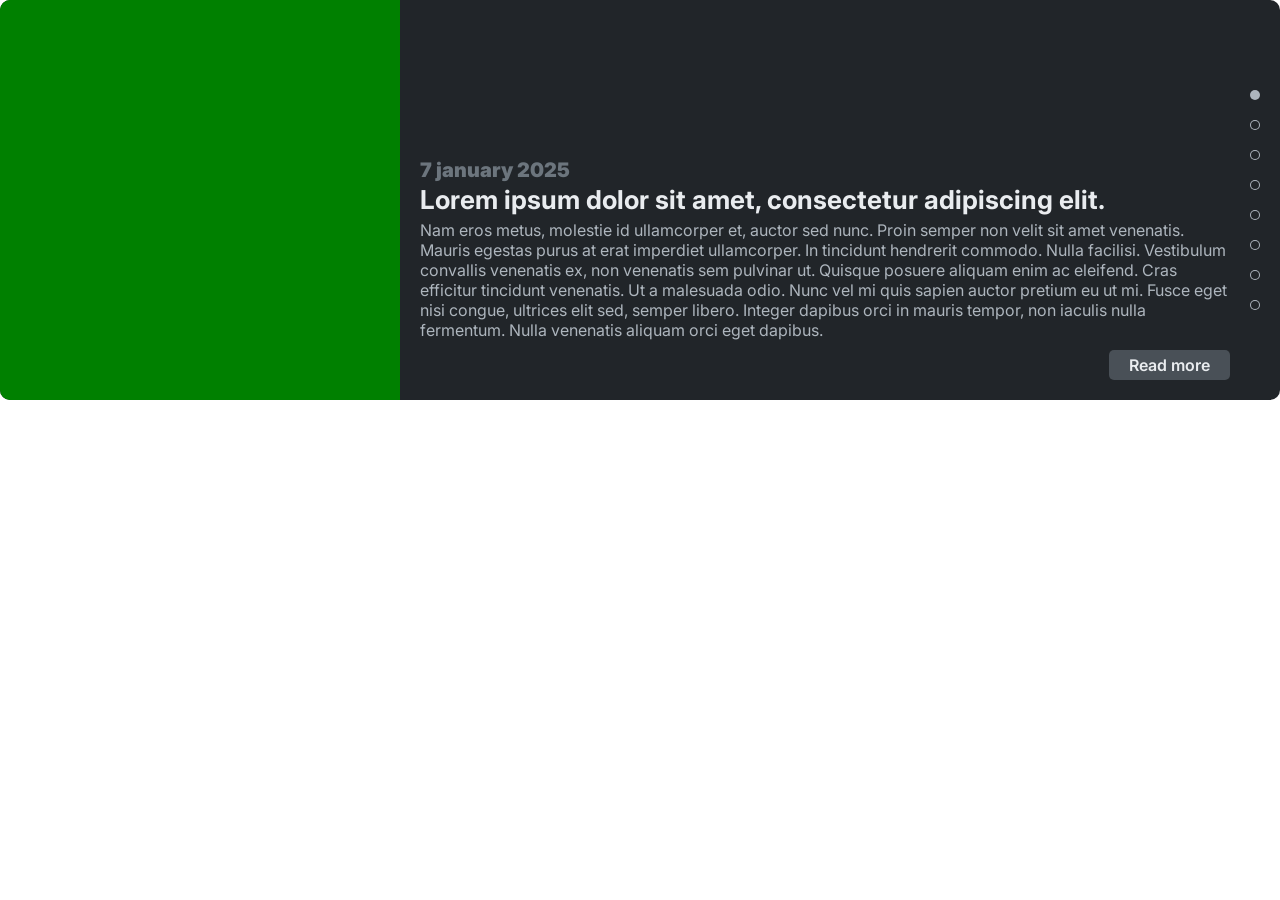
==== index.html @ 654f4eec "Changes to be committed: 	new file:   assets/css/style.css 	new file:   assets/js/script.js 	new fil" ====
<!DOCTYPE html>
<html lang="en">
<head>
  <meta charset="UTF-8">
  <meta http-equiv="X-UA-Compatible" content="IE=edge">
  <meta name="viewport" content="width=device-width, initial-scale=1.0">
  <link rel="stylesheet" href="assets/css/style.css">
  <title>Document</title>
</head>
<body>
	<div class="etl-wrapper etl-navigation-right">
		<div class="etl-navigation-wrapper">
			<div class="etl-navigation-item current"><span></span></div>
			<div class="etl-navigation-item"><span></span></div>
			<div class="etl-navigation-item"><span></span></div>
			<div class="etl-navigation-item"><span></span></div>
			<div class="etl-navigation-item"><span></span></div>
			<div class="etl-navigation-item"><span></span></div>
			<div class="etl-navigation-item"><span></span></div>
			<div class="etl-navigation-item"><span></span></div>
		</div>
		<div class="etl-timeline-wrapper">
			<div class="etl-timeline-intro">
				<div class="etl-timeline-intro-date"></div>
			</div>
			<div class="etl-timeline-item">
			  <div class="etl-timeline-image-wrapper"></div>
			  <div class="etl-timeline-content">
			    <div class="etl-timeline-date">7 january 2025</div>
			    <div class="etl-timeline-title">Lorem ipsum dolor sit amet, consectetur adipiscing elit.</div>
			    <div class="etl-timeline-body">Nam eros metus, molestie id ullamcorper et, auctor sed nunc. Proin semper non velit sit amet venenatis. Mauris egestas purus at erat imperdiet ullamcorper. In tincidunt hendrerit commodo. Nulla facilisi. Vestibulum convallis venenatis ex, non venenatis sem pulvinar ut. Quisque posuere aliquam enim ac eleifend. Cras efficitur tincidunt venenatis. Ut a malesuada odio. Nunc vel mi quis sapien auctor pretium eu ut mi. Fusce eget nisi congue, ultrices elit sed, semper libero. Integer dapibus orci in mauris tempor, non iaculis nulla fermentum. Nulla venenatis aliquam orci eget dapibus.</div>
			    <div class="etl-timeline-footer">
			      <a href="#" class="etl-timeline-link">Read more</a>
			    </div>
			  </div>
			</div>
		</div>
	</div>
  <script src="assets/js/script.js"></script>
</body>
</html>
---- assets/css/style.css ----
@import url('https://fonts.googleapis.com/css2?family=Inter:ital,opsz,wght@0,14..32,100..900;1,14..32,100..900&display=swap');

body {
	margin: 0;
	padding: 0;
}

.etl-wrapper {
	position: relative;
	width: 100%;
	height: 400px;
	display: flex;
	flex-wrap: nowrap;
	align-items: stretch;
  justify-content: flex-start;
	background: #212529;
	border-radius: 10px;
	overflow: hidden;
	box-sizing: border-box;
	font-family: "Inter", serif
}

.etl-wrapper * {
	box-sizing: border-box;
}

.etl-navigation-top,
.etl-navigation-bottom {
	flex-direction: column;
}

.etl-navigation-right,
.etl-navigation-left {
	flex-direction: row;
}

.etl-navigation-wrapper {
	position: relative;
	display: flex;
	justify-content: center;
	align-items: center;
	padding: 10px;
	flex: 0 0 auto;
}

.etl-navigation-top .etl-navigation-wrapper,
.etl-navigation-bottom .etl-navigation-wrapper {
	flex-direction: row;
}

.etl-navigation-right .etl-navigation-wrapper,
.etl-navigation-left .etl-navigation-wrapper {
	flex-direction: column;
}

.etl-navigation-top .etl-navigation-wrapper,
.etl-navigation-bottom .etl-navigation-wrapper {
	width: 100%;
}

.etl-navigation-right .etl-navigation-wrapper,
.etl-navigation-left .etl-navigation-wrapper {
	height: 100%;
}

.etl-navigation-top .etl-navigation-wrapper,
.etl-navigation-left .etl-navigation-wrapper {
	order: 1;
}

.etl-navigation-bottom .etl-navigation-wrapper,
.etl-navigation-right .etl-navigation-wrapper {
	order: 2;
}

.etl-navigation-item {
	position: relative;
	width: 30px;
	height: 30px;
	display: flex;
	flex-direction: row;
	align-items: center;
	justify-content: center;
	cursor: pointer;
}

.etl-navigation-item span {
	position: relative;
	width: 10px;
	height: 10px;
	display: block;
	border-radius: 50%;
	box-shadow: inset 0 0 0 1px #ADB5BD;
}

.etl-navigation-item:hover span {
	transform: scale(1.5);
}

.etl-navigation-item.current span {
	box-shadow: inset 0 0 0 5px #ADB5BD;
}

.etl-timeline-wrapper {
	position: relative;
	width: 100%;
	height: 100%;
	flex: 1 1 auto;
}

.etl-navigation-top .etl-timeline-wrapper,
.etl-navigation-left .etl-timeline-wrapper {
	order: 2;
}

.etl-navigation-right .etl-timeline-wrapper,
.etl-navigation-bottom .etl-timeline-wrapper {
	order: 1;
}

.etl-timeline-intro {
	position: absolute;
	width: 100%;
	height: 100%;
	top: 0;
	left: 0;
	display: flex;
	flex-direction: row;
	justify-content: center;
	align-items: center;
	z-index: 3;
}

.etl-timeline-intro-date {
	position: relative;
	display: flex;
	flex-direction: row;
	justify-content: center;
	align-items: center;
	animation: scale 2s cubic-bezier(.5, 0, 0, 1);
	overflow: hidden;
}

@keyframes scale {
	0% {
		transform: scale(2);
	}
	50% {
		transform: scale(1);
	}
	100% {
		transform: scale(1);
	}
}

.etl-timeline-intro-date span {
	font-size: 60px;
	line-height: 1;
	font-weight: 900;
	color: #F8F9FA;
	white-space: pre;
	animation: charFromBottomToTop 2s cubic-bezier(0, .5, 0, 1) forwards;
	transform: translateY(100%);
}

.etl-timeline-intro-date span {
	animation-delay: var(--char-animation-delay);
}

@keyframes charFromBottomToTop {
	0% {
		transform: translateY(100%);
	}
	50% {
		transform: translateY(0%);
		animation-timing-function: cubic-bezier(1,0,.5,1);
	}
	100% {
		transform: translateY(-100%);
	}
}

.etl-timeline-item {
  position: relative;
  width: 100%;
  height: 100%;
  display: flex;
  flex-direction: row;
  z-index: 1;
}

.etl-timeline-image-wrapper {
  position: relative;
  height: 100%;
  aspect-ratio: 1;
  background: green;
}

.etl-timeline-content {
  position: relative;
  width: 100%;
  height: 100%;
  padding: 20px;
  display: flex;
  flex-direction: column;
  justify-content: flex-end;
  gap: 5px;
}

.etl-navigation-top .etl-timeline-content {
  padding-top: 0;
}

.etl-navigation-right .etl-timeline-content {
  padding-right: 0;
}

.etl-navigation-bottom .etl-timeline-content {
	padding-bottom: 0;
}

.etl-navigation-left .etl-timeline-content {
	padding-left: 0;
}

.etl-timeline-date {
  font-size: 20px;
  font-weight: 900;
  line-height: 20px;
  color: #6C757D;
}

.etl-timeline-title {
  font-size: 26px;
  font-weight: 700;
  line-height: 30px;
  color: #E9ECEF;
}

.etl-timeline-body {
  font-size: 16px;
  font-weight: 400;
  line-height: 20px;
  color: #ADB5BD;
}

.etl-timeline-footer {
  position: relative;
  width: 100%;
  display: flex;
  flex-direction: row;
  align-items: center;
  justify-content: flex-end;
}

.etl-timeline-link {
  position: relative;
  margin-top: 5px;
  padding: 5px 20px;
  font-size: 16px;
  font-weight: 600;
  line-height: 20px;
  color: #E9ECEF;
  background: #495057;
  text-decoration: none;
  border-radius: 5px;
}
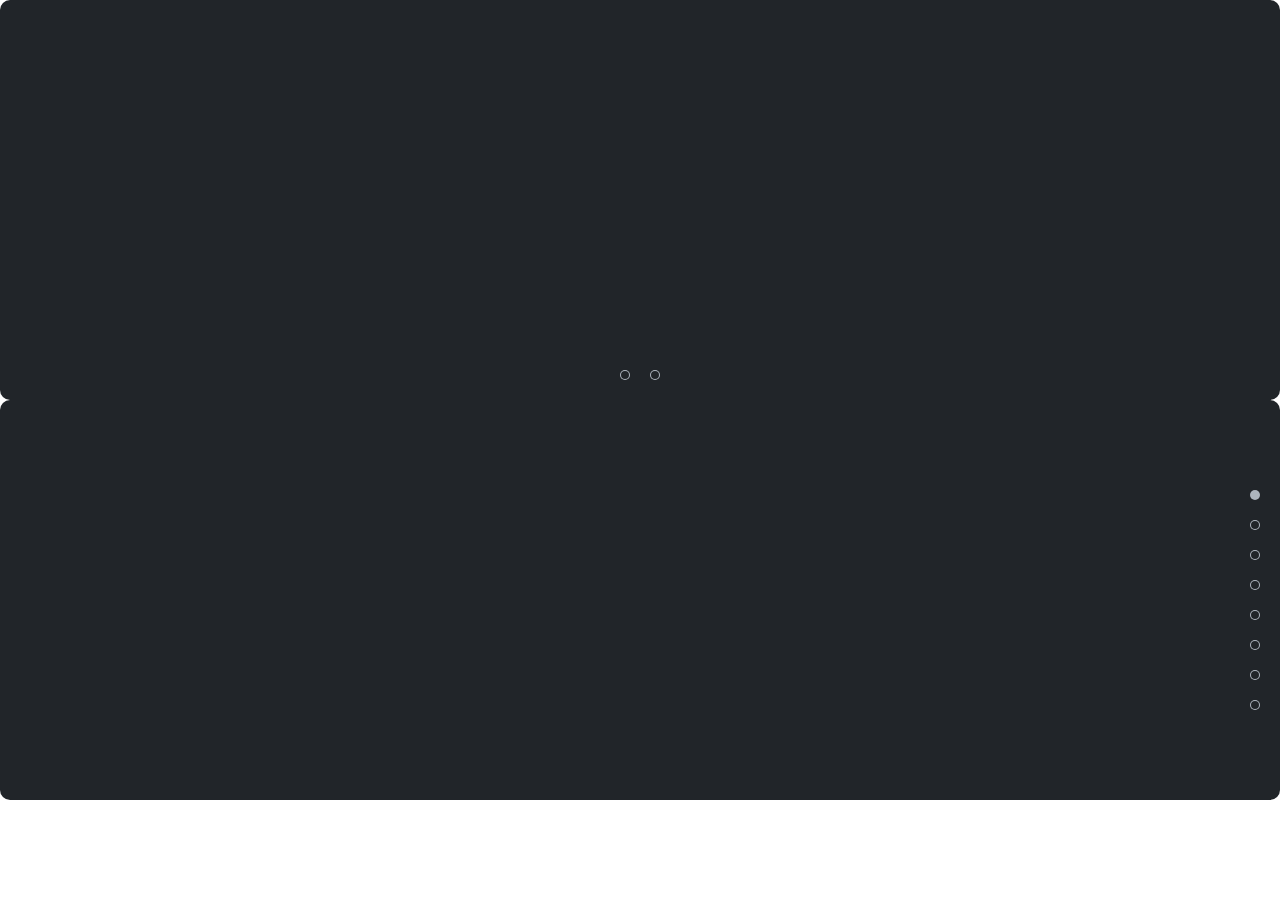
==== commit b8ab6811: "Please enter the commit message for your changes. Lines starting  with '' will be ignored, and an em" ====
--- a/index.html
+++ b/index.html
@@ -8,7 +8,8 @@
   <title>Document</title>
 </head>
 <body>
-	<div class="etl-wrapper etl-navigation-right">
+	<div id="test"></div>
+	<div class="etl-wrapper etl-navigation-position-right">
 		<div class="etl-navigation-wrapper">
 			<div class="etl-navigation-item current"><span></span></div>
 			<div class="etl-navigation-item"><span></span></div>
@@ -20,18 +21,16 @@
 			<div class="etl-navigation-item"><span></span></div>
 		</div>
 		<div class="etl-timeline-wrapper">
-			<div class="etl-timeline-intro">
-				<div class="etl-timeline-intro-date"></div>
+			<div class="etl-timeline-opener">
+				<div class="etl-timeline-opener-date"></div>
 			</div>
-			<div class="etl-timeline-item">
-			  <div class="etl-timeline-image-wrapper"></div>
-			  <div class="etl-timeline-content">
+			<div class="etl-timeline-period">
+			  <div class="etl-timeline-aside"></div>
+			  <div class="etl-timeline-body">
 			    <div class="etl-timeline-date">7 january 2025</div>
-			    <div class="etl-timeline-title">Lorem ipsum dolor sit amet, consectetur adipiscing elit.</div>
-			    <div class="etl-timeline-body">Nam eros metus, molestie id ullamcorper et, auctor sed nunc. Proin semper non velit sit amet venenatis. Mauris egestas purus at erat imperdiet ullamcorper. In tincidunt hendrerit commodo. Nulla facilisi. Vestibulum convallis venenatis ex, non venenatis sem pulvinar ut. Quisque posuere aliquam enim ac eleifend. Cras efficitur tincidunt venenatis. Ut a malesuada odio. Nunc vel mi quis sapien auctor pretium eu ut mi. Fusce eget nisi congue, ultrices elit sed, semper libero. Integer dapibus orci in mauris tempor, non iaculis nulla fermentum. Nulla venenatis aliquam orci eget dapibus.</div>
-			    <div class="etl-timeline-footer">
-			      <a href="#" class="etl-timeline-link">Read more</a>
-			    </div>
+			    <div class="etl-timeline-heading">Lorem ipsum dolor sit amet, consectetur adipiscing elit.</div>
+			    <div class="etl-timeline-content">Nam eros metus, molestie id ullamcorper et, auctor sed nunc. Proin semper non velit sit amet venenatis. Mauris egestas purus at erat imperdiet ullamcorper. In tincidunt hendrerit commodo. Nulla facilisi. Vestibulum convallis venenatis ex, non venenatis sem pulvinar ut. Quisque posuere aliquam enim ac eleifend. Cras efficitur tincidunt venenatis. Ut a malesuada odio. Nunc vel mi quis sapien auctor pretium eu ut mi. Fusce eget nisi congue, ultrices elit sed, semper libero. Integer dapibus orci in mauris tempor, non iaculis nulla fermentum. Nulla venenatis aliquam orci eget dapibus.</div>
+					<a href="#" class="etl-timeline-link">Read more</a>
 			  </div>
 			</div>
 		</div>
--- a/assets/css/style.css
+++ b/assets/css/style.css
@@ -24,16 +24,6 @@
 	box-sizing: border-box;
 }
 
-.etl-navigation-top,
-.etl-navigation-bottom {
-	flex-direction: column;
-}
-
-.etl-navigation-right,
-.etl-navigation-left {
-	flex-direction: row;
-}
-
 .etl-navigation-wrapper {
 	position: relative;
 	display: flex;
@@ -41,36 +31,6 @@
 	align-items: center;
 	padding: 10px;
 	flex: 0 0 auto;
-}
-
-.etl-navigation-top .etl-navigation-wrapper,
-.etl-navigation-bottom .etl-navigation-wrapper {
-	flex-direction: row;
-}
-
-.etl-navigation-right .etl-navigation-wrapper,
-.etl-navigation-left .etl-navigation-wrapper {
-	flex-direction: column;
-}
-
-.etl-navigation-top .etl-navigation-wrapper,
-.etl-navigation-bottom .etl-navigation-wrapper {
-	width: 100%;
-}
-
-.etl-navigation-right .etl-navigation-wrapper,
-.etl-navigation-left .etl-navigation-wrapper {
-	height: 100%;
-}
-
-.etl-navigation-top .etl-navigation-wrapper,
-.etl-navigation-left .etl-navigation-wrapper {
-	order: 1;
-}
-
-.etl-navigation-bottom .etl-navigation-wrapper,
-.etl-navigation-right .etl-navigation-wrapper {
-	order: 2;
 }
 
 .etl-navigation-item {
@@ -108,17 +68,7 @@
 	flex: 1 1 auto;
 }
 
-.etl-navigation-top .etl-timeline-wrapper,
-.etl-navigation-left .etl-timeline-wrapper {
-	order: 2;
-}
-
-.etl-navigation-right .etl-timeline-wrapper,
-.etl-navigation-bottom .etl-timeline-wrapper {
-	order: 1;
-}
-
-.etl-timeline-intro {
+.etl-timeline-opener {
 	position: absolute;
 	width: 100%;
 	height: 100%;
@@ -131,7 +81,7 @@
 	z-index: 3;
 }
 
-.etl-timeline-intro-date {
+.etl-timeline-opener-date {
 	position: relative;
 	display: flex;
 	flex-direction: row;
@@ -153,7 +103,7 @@
 	}
 }
 
-.etl-timeline-intro-date span {
+.etl-timeline-opener-date span {
 	font-size: 60px;
 	line-height: 1;
 	font-weight: 900;
@@ -163,7 +113,7 @@
 	transform: translateY(100%);
 }
 
-.etl-timeline-intro-date span {
+.etl-timeline-opener-date span {
 	animation-delay: var(--char-animation-delay);
 }
 
@@ -180,23 +130,27 @@
 	}
 }
 
-.etl-timeline-item {
+.etl-timeline-period {
   position: relative;
   width: 100%;
   height: 100%;
-  display: flex;
+  display: none;
   flex-direction: row;
   z-index: 1;
 }
 
-.etl-timeline-image-wrapper {
+.etl-timeline-period.current {
+	display: flex;
+}
+
+.etl-timeline-aside {
   position: relative;
   height: 100%;
   aspect-ratio: 1;
   background: green;
 }
 
-.etl-timeline-content {
+.etl-timeline-body {
   position: relative;
   width: 100%;
   height: 100%;
@@ -207,22 +161,6 @@
   gap: 5px;
 }
 
-.etl-navigation-top .etl-timeline-content {
-  padding-top: 0;
-}
-
-.etl-navigation-right .etl-timeline-content {
-  padding-right: 0;
-}
-
-.etl-navigation-bottom .etl-timeline-content {
-	padding-bottom: 0;
-}
-
-.etl-navigation-left .etl-timeline-content {
-	padding-left: 0;
-}
-
 .etl-timeline-date {
   font-size: 20px;
   font-weight: 900;
@@ -230,14 +168,14 @@
   color: #6C757D;
 }
 
-.etl-timeline-title {
+.etl-timeline-heading {
   font-size: 26px;
   font-weight: 700;
   line-height: 30px;
   color: #E9ECEF;
 }
 
-.etl-timeline-body {
+.etl-timeline-content {
   font-size: 16px;
   font-weight: 400;
   line-height: 20px;
@@ -255,6 +193,7 @@
 
 .etl-timeline-link {
   position: relative;
+	align-self: flex-end;
   margin-top: 5px;
   padding: 5px 20px;
   font-size: 16px;
@@ -264,4 +203,64 @@
   background: #495057;
   text-decoration: none;
   border-radius: 5px;
+}
+
+
+/* Layout */
+.etl-navigation-position-top,
+.etl-navigation-position-bottom {
+	flex-direction: column;
+}
+
+.etl-navigation-position-right,
+.etl-navigation-position-left {
+	flex-direction: row;
+}
+
+.etl-navigation-position-top .etl-navigation-wrapper,
+.etl-navigation-position-bottom .etl-navigation-wrapper {
+	flex-direction: row;
+	width: 100%;
+}
+
+.etl-navigation-position-right .etl-navigation-wrapper,
+.etl-navigation-position-left .etl-navigation-wrapper {
+	flex-direction: column;
+	height: 100%;
+}
+
+.etl-navigation-position-top .etl-navigation-wrapper,
+.etl-navigation-position-left .etl-navigation-wrapper {
+	order: 1;
+}
+
+.etl-navigation-position-bottom .etl-navigation-wrapper,
+.etl-navigation-position-right .etl-navigation-wrapper {
+	order: 2;
+}
+
+.etl-navigation-position-top .etl-timeline-wrapper,
+.etl-navigation-position-left .etl-timeline-wrapper {
+	order: 2;
+}
+
+.etl-navigation-position-right .etl-timeline-wrapper,
+.etl-navigation-position-bottom .etl-timeline-wrapper {
+	order: 1;
+}
+
+.etl-navigation-position-top .etl-timeline-body {
+  padding-top: 0;
+}
+
+.etl-navigation-position-right .etl-timeline-body {
+  padding-right: 0;
+}
+
+.etl-navigation-position-bottom .etl-timeline-body {
+	padding-bottom: 0;
+}
+
+.etl-navigation-position-left .etl-timeline-body {
+	padding-left: 0;
 }
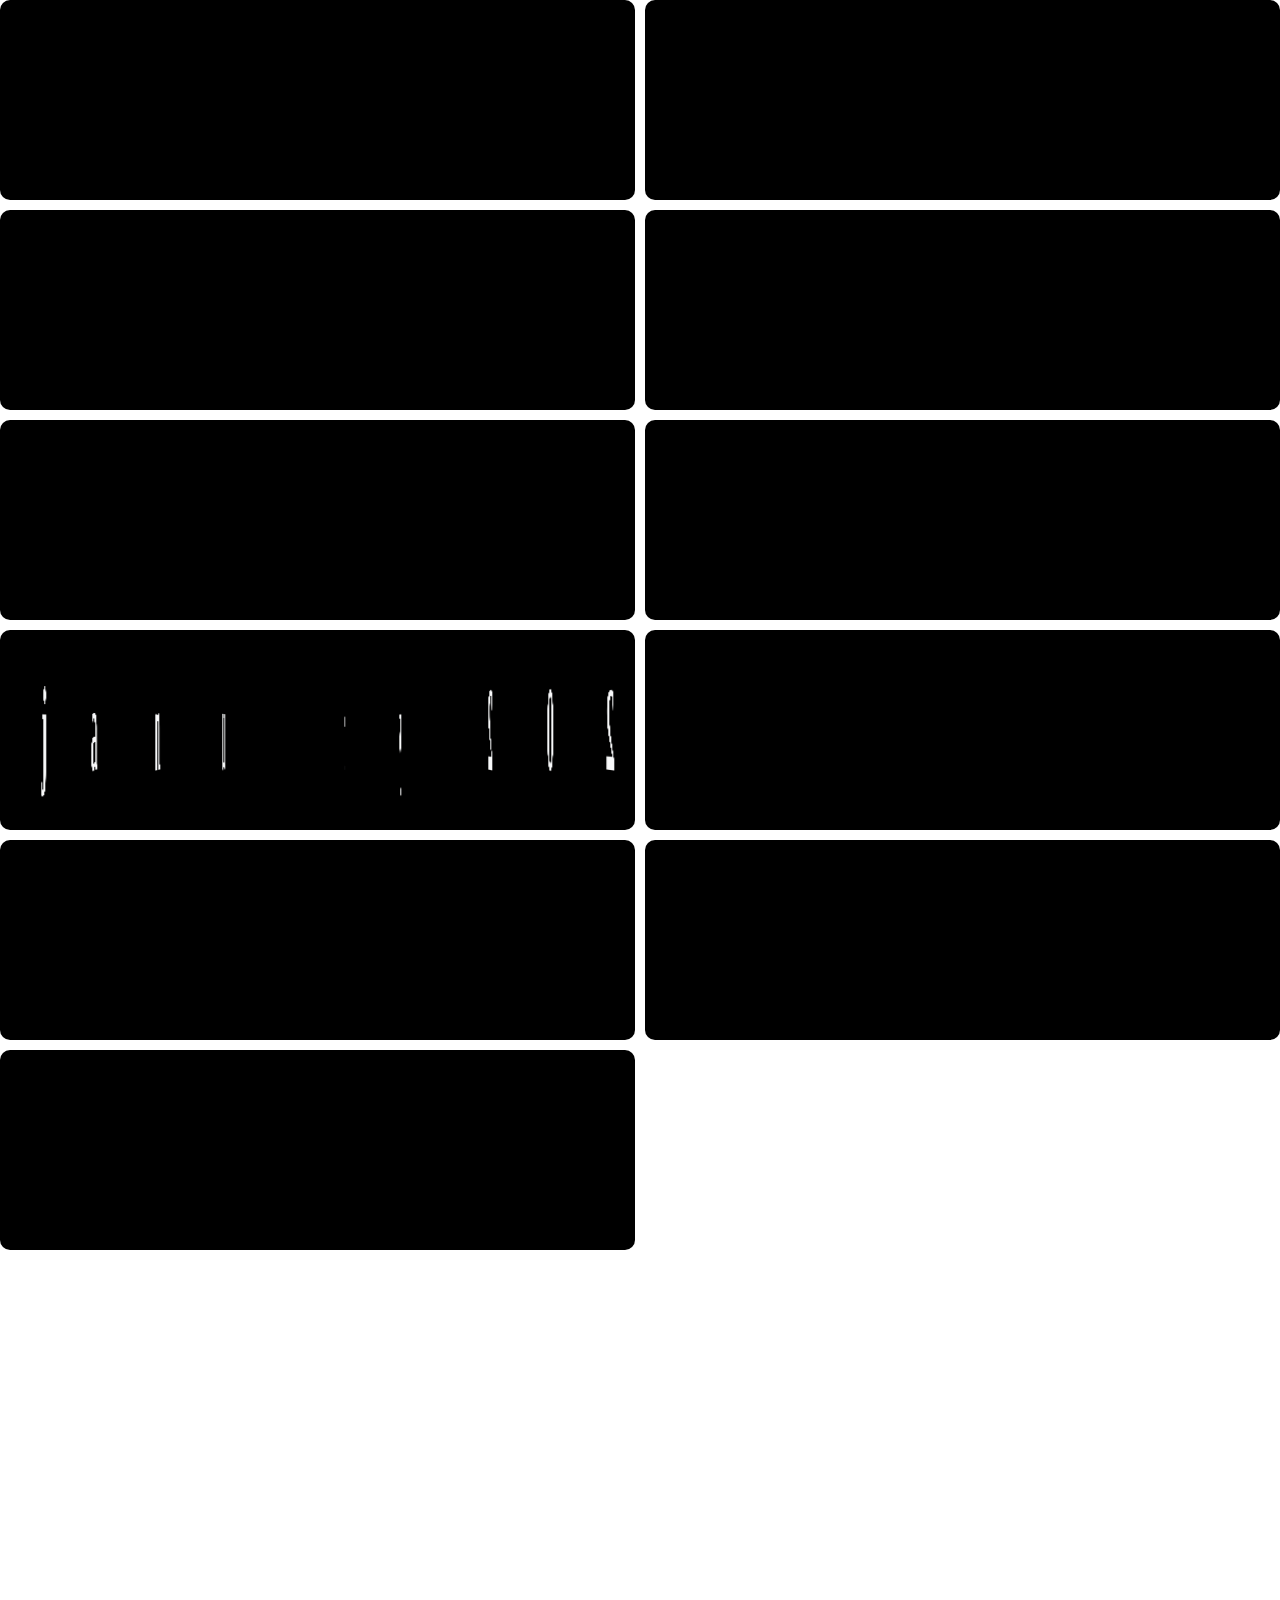
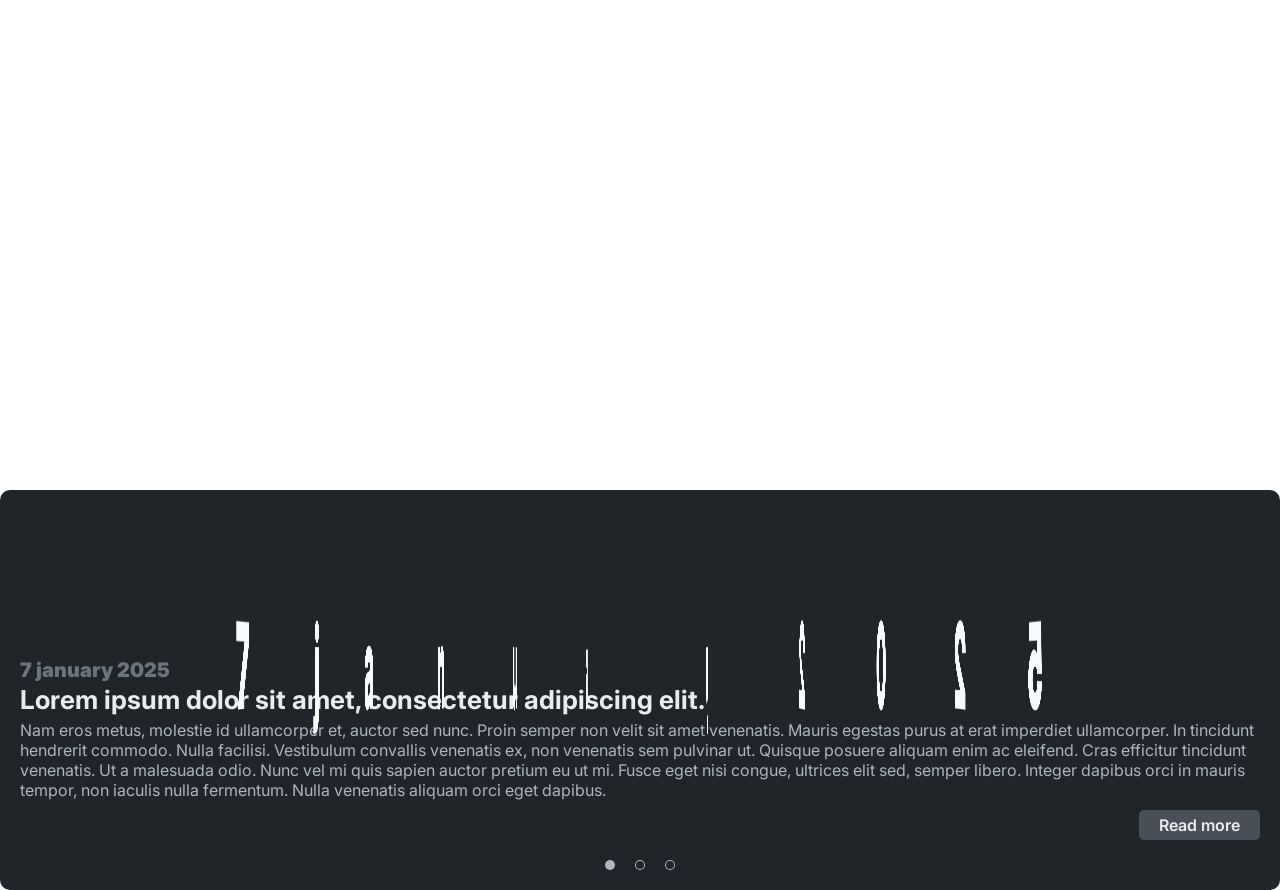
==== commit 513d9eb3: "Please enter the commit message for your changes. Lines starting  with '' will be ignored, and an em" ====
--- a/index.html
+++ b/index.html
@@ -8,33 +8,21 @@
   <title>Document</title>
 </head>
 <body>
+	<div id="grid">
+		<div class="col etl-opener-animation-in-zoom-out"></div>
+		<div class="col etl-opener-animation-in-zoom-out-letter-paralax"></div>
+		<div class="col etl-opener-animation-in-zoom-out-letter-random-paralax"></div>
+		<div class="col etl-opener-animation-in-zoom-out-letter-spacing-inside"></div>
+		<div class="col etl-opener-animation-in-zoom-out-letter-fly-up"></div>
+		<div class="col etl-opener-animation-in-zoom-out-letter-fly-down"></div>
+		<div class="col etl-opener-animation-in-zoom-out-letter-rotate"></div>
+		<div class="col etl-opener-animation-in-zoom-out-blur"></div>
+		<div class="col etl-opener-animation-in-zoom-out-letter-blur"></div>
+		<div class="col etl-opener-animation-in-zoom-out-letter-random-blur"></div>
+		<div class="col etl-opener-animation-in-zoom-out-letter-random-paralax-blur"></div>
+	</div>
 	<div id="test"></div>
-	<div class="etl-wrapper etl-navigation-position-right">
-		<div class="etl-navigation-wrapper">
-			<div class="etl-navigation-item current"><span></span></div>
-			<div class="etl-navigation-item"><span></span></div>
-			<div class="etl-navigation-item"><span></span></div>
-			<div class="etl-navigation-item"><span></span></div>
-			<div class="etl-navigation-item"><span></span></div>
-			<div class="etl-navigation-item"><span></span></div>
-			<div class="etl-navigation-item"><span></span></div>
-			<div class="etl-navigation-item"><span></span></div>
-		</div>
-		<div class="etl-timeline-wrapper">
-			<div class="etl-timeline-opener">
-				<div class="etl-timeline-opener-date"></div>
-			</div>
-			<div class="etl-timeline-period">
-			  <div class="etl-timeline-aside"></div>
-			  <div class="etl-timeline-body">
-			    <div class="etl-timeline-date">7 january 2025</div>
-			    <div class="etl-timeline-heading">Lorem ipsum dolor sit amet, consectetur adipiscing elit.</div>
-			    <div class="etl-timeline-content">Nam eros metus, molestie id ullamcorper et, auctor sed nunc. Proin semper non velit sit amet venenatis. Mauris egestas purus at erat imperdiet ullamcorper. In tincidunt hendrerit commodo. Nulla facilisi. Vestibulum convallis venenatis ex, non venenatis sem pulvinar ut. Quisque posuere aliquam enim ac eleifend. Cras efficitur tincidunt venenatis. Ut a malesuada odio. Nunc vel mi quis sapien auctor pretium eu ut mi. Fusce eget nisi congue, ultrices elit sed, semper libero. Integer dapibus orci in mauris tempor, non iaculis nulla fermentum. Nulla venenatis aliquam orci eget dapibus.</div>
-					<a href="#" class="etl-timeline-link">Read more</a>
-			  </div>
-			</div>
-		</div>
-	</div>
+
   <script src="assets/js/script.js"></script>
 </body>
 </html>
--- a/assets/css/style.css
+++ b/assets/css/style.css
@@ -3,6 +3,25 @@
 body {
 	margin: 0;
 	padding: 0;
+}
+
+#grid {
+	position: relative;
+	width: 100%;
+	height: auto;
+	display: grid;
+	grid-template-columns: repeat(2, 1fr);
+	grid-template-rows: repeat(10, 200px);
+	gap: 10px
+}
+
+#grid .col {
+	position: relative;
+	width: 100%;
+	height: 100%;
+	background: #000;
+	overflow: hidden;
+	border-radius: 10px;
 }
 
 .etl-wrapper {
@@ -30,7 +49,7 @@
 	justify-content: center;
 	align-items: center;
 	padding: 10px;
-	flex: 0 0 auto;
+	flex: 0 0 50px;
 }
 
 .etl-navigation-item {
@@ -68,68 +87,6 @@
 	flex: 1 1 auto;
 }
 
-.etl-timeline-opener {
-	position: absolute;
-	width: 100%;
-	height: 100%;
-	top: 0;
-	left: 0;
-	display: flex;
-	flex-direction: row;
-	justify-content: center;
-	align-items: center;
-	z-index: 3;
-}
-
-.etl-timeline-opener-date {
-	position: relative;
-	display: flex;
-	flex-direction: row;
-	justify-content: center;
-	align-items: center;
-	animation: scale 2s cubic-bezier(.5, 0, 0, 1);
-	overflow: hidden;
-}
-
-@keyframes scale {
-	0% {
-		transform: scale(2);
-	}
-	50% {
-		transform: scale(1);
-	}
-	100% {
-		transform: scale(1);
-	}
-}
-
-.etl-timeline-opener-date span {
-	font-size: 60px;
-	line-height: 1;
-	font-weight: 900;
-	color: #F8F9FA;
-	white-space: pre;
-	animation: charFromBottomToTop 2s cubic-bezier(0, .5, 0, 1) forwards;
-	transform: translateY(100%);
-}
-
-.etl-timeline-opener-date span {
-	animation-delay: var(--char-animation-delay);
-}
-
-@keyframes charFromBottomToTop {
-	0% {
-		transform: translateY(100%);
-	}
-	50% {
-		transform: translateY(0%);
-		animation-timing-function: cubic-bezier(1,0,.5,1);
-	}
-	100% {
-		transform: translateY(-100%);
-	}
-}
-
 .etl-timeline-period {
   position: relative;
   width: 100%;
@@ -148,6 +105,13 @@
   height: 100%;
   aspect-ratio: 1;
   background: green;
+}
+
+.etl-timeline-image {
+	position: relative;
+	width: 100%;
+	height: 100%;
+	object-fit: cover;
 }
 
 .etl-timeline-body {
@@ -180,15 +144,6 @@
   font-weight: 400;
   line-height: 20px;
   color: #ADB5BD;
-}
-
-.etl-timeline-footer {
-  position: relative;
-  width: 100%;
-  display: flex;
-  flex-direction: row;
-  align-items: center;
-  justify-content: flex-end;
 }
 
 .etl-timeline-link {
@@ -205,6 +160,37 @@
   border-radius: 5px;
 }
 
+.etl-timeline-period-opener-wrapper {
+	position: absolute;
+	width: 100%;
+	height: 100%;
+	top: 0;
+	left: 0;
+	display: flex;
+	flex-direction: row;
+	justify-content: center;
+	align-items: center;
+	z-index: 3;
+	pointer-events: none;
+	perspective: 1000px;
+	transform-style: preserve-3d;
+}
+
+.etl-timeline-period-opener-date {
+	position: relative;
+	display: flex;
+	flex-direction: row;
+	justify-content: center;
+	align-items: center;
+}
+
+.etl-timeline-period-opener-date-char {
+	font-size: 60px;
+	line-height: 70px;
+	font-weight: 900;
+	color: #F8F9FA;
+	white-space: pre;
+}
 
 /* Layout */
 .etl-navigation-position-top,
@@ -240,6 +226,16 @@
 }
 
 .etl-navigation-position-top .etl-timeline-wrapper,
+.etl-navigation-position-bottom .etl-timeline-wrapper{
+	height: calc(100% - 50px);
+}
+
+.etl-navigation-position-right .etl-timeline-wrapper,
+.etl-navigation-position-left .etl-timeline-wrapper  {
+	width: calc(100% - 50px);
+}
+
+.etl-navigation-position-top .etl-timeline-wrapper,
 .etl-navigation-position-left .etl-timeline-wrapper {
 	order: 2;
 }
@@ -263,4 +259,310 @@
 
 .etl-navigation-position-left .etl-timeline-body {
 	padding-left: 0;
+}
+
+
+/* Opener Date Animation */
+
+.etl-timeline-period-opener-date {
+	--animation-duration: 1s;
+}
+
+.etl-timeline-period-opener-date-char {
+	--char-index: 1;
+	--char-random-value: 1;
+	--char-delay-offset: 25ms;
+	--char-animation-delay: calc(var(--char-delay-offset) * var(--char-index));
+}
+
+/* IN */
+
+/* Zoom Out */
+.etl-opener-animation-in-zoom-out .etl-timeline-period-opener-date {
+	animation: etl-opener-animation-in-zoom-out var(--animation-duration) cubic-bezier(.5, 0, 0, 1) infinite,
+						 etl-opener-animation-in-fade-out var(--animation-duration) cubic-bezier(.5, 0, 0, 1) infinite;
+	transform: scale(2);
+	opacity: 0;
+}
+
+@keyframes etl-opener-animation-in-zoom-out {
+	0% {
+		transform: scale(2);
+	}
+	100% {
+		transform: scale(1);
+	}
+}
+
+@keyframes etl-opener-animation-in-fade-out {
+	0% {
+		opacity: 0;
+	}
+	100% {
+		opacity: 1;
+	}
+}
+
+/* Zoom Out & Letter Spacing Inside */
+.etl-opener-animation-in-zoom-out-letter-spacing-inside .etl-timeline-period-opener-date {
+	animation: etl-opener-animation-in-zoom-out var(--animation-duration) cubic-bezier(.5, 0, 0, 1) infinite,
+						 etl-opener-animation-in-fade-out var(--animation-duration) cubic-bezier(.5, 0, 0, 1) infinite,
+						 etl-opener-animation-in-letter-spacing-inside var(--animation-duration) cubic-bezier(.5, 0, 0, 1) infinite;
+	transform: scale(2);
+	opacity: 0;
+	gap: 20px;
+}
+
+@keyframes etl-opener-animation-in-letter-spacing-inside {
+	0% {
+		gap: 20px;
+	}
+	100% {
+		gap: 0px;
+	}
+}
+
+/* Zoom Out & Letter Fly Up/Down */
+.etl-opener-animation-in-zoom-out-letter-fly-up .etl-timeline-period-opener-date,
+.etl-opener-animation-in-zoom-out-letter-fly-down .etl-timeline-period-opener-date {
+	animation: etl-opener-animation-in-zoom-out var(--animation-duration) cubic-bezier(.5, 0, 0, 1) infinite;
+	transform: scale(2);
+	overflow: hidden;
+}
+
+.etl-opener-animation-in-zoom-out-letter-fly-up .etl-timeline-period-opener-date-char {
+	animation: etl-opener-animation-in-fly-up var(--animation-duration) var(--char-animation-delay) cubic-bezier(.5, 0, 0, 1) infinite;
+	transform: translateY(100%);
+}
+
+@keyframes etl-opener-animation-in-fly-up {
+	0% {
+		transform: translateY(100%);
+	}
+	100% {
+		transform: translateY(0%);
+	}
+}
+
+.etl-opener-animation-in-zoom-out-letter-fly-down .etl-timeline-period-opener-date-char {
+	animation: etl-opener-animation-in-fly-down var(--animation-duration) var(--char-animation-delay) cubic-bezier(.5, 0, 0, 1) infinite;
+	transform: translateY(-100%);
+}
+
+@keyframes etl-opener-animation-in-fly-down {
+	0% {
+		transform: translateY(-100%);
+	}
+	100% {
+		transform: translateY(0%);
+	}
+}
+
+/* Zoom Out & Letter Rotate */
+.etl-opener-animation-in-zoom-out-letter-rotate .etl-timeline-period-opener-date {
+	animation: etl-opener-animation-in-zoom-out var(--animation-duration) cubic-bezier(.5, 0, 0, 1) infinite;
+	perspective: 1000px;
+	transform: scale(2);
+}
+
+.etl-opener-animation-in-zoom-out-letter-rotate .etl-timeline-period-opener-date-char {
+	animation: etl-opener-animation-in-zoom-out-letter-rotate var(--animation-duration) cubic-bezier(.5, 0, 0, 1) infinite,
+						 etl-opener-animation-in-fade-out var(--animation-duration) cubic-bezier(.5, 0, 0, 1) infinite;
+	transform: rotateY(90deg);
+}
+
+@keyframes etl-opener-animation-in-zoom-out-letter-rotate {
+	0% {
+		transform: rotateY(90deg);
+	}
+	100% {
+		transform: rotateY(0deg);
+	}
+}
+
+/* Zoom Out & Letter Paralax */
+.etl-opener-animation-in-zoom-out-letter-paralax .etl-timeline-period-opener-date {
+	animation: etl-opener-animation-in-zoom-out var(--animation-duration) cubic-bezier(.5, 0, 0, 1) infinite;
+	perspective: 1000px;
+	transform: scale(2);
+	
+}
+
+.etl-opener-animation-in-zoom-out-letter-paralax .etl-timeline-period-opener-date-char {
+	animation: etl-opener-animation-in-zoom-out-letter-paralax var(--animation-duration) cubic-bezier(.5, 0, 0, 1) var(--char-animation-delay) infinite,
+						 etl-opener-animation-in-fade-out var(--animation-duration) cubic-bezier(.5, 0, 0, 1) var(--char-animation-delay) infinite;
+	opacity: 0;
+	transform: translateZ(500px);
+}
+
+@keyframes etl-opener-animation-in-zoom-out-letter-paralax {
+	0% {
+		transform: translateZ(500px);
+	}
+	100% {
+		transform: translateZ(0px);
+	}
+}
+
+/* Zoom Out & Letter Random Paralax */
+.etl-opener-animation-in-zoom-out-letter-random-paralax .etl-timeline-period-opener-date {
+	animation: etl-opener-animation-in-zoom-out var(--animation-duration) cubic-bezier(.5, 0, 0, 1) infinite;
+	perspective: 1000px;
+	transform: scale(2);
+	
+}
+
+.etl-opener-animation-in-zoom-out-letter-random-paralax .etl-timeline-period-opener-date-char {
+	animation: etl-opener-animation-in-zoom-out-letter-random-paralax var(--animation-duration) cubic-bezier(.5, 0, 0, 1) var(--char-animation-delay) infinite,
+						 etl-opener-animation-in-fade-out var(--animation-duration) cubic-bezier(.5, 0, 0, 1) var(--char-animation-delay) infinite;
+	opacity: 0;
+	transform: translateZ(calc(100px * var(--char-random-value)));
+}
+
+@keyframes etl-opener-animation-in-zoom-out-letter-random-paralax {
+	0% {
+		transform: translateZ(calc(100px * var(--char-random-value)));
+	}
+	100% {
+		transform: translateZ(0px);
+	}
+}
+
+
+/* Zoom Out & Blur */
+.etl-opener-animation-in-zoom-out-blur .etl-timeline-period-opener-date {
+	animation: etl-opener-animation-in-zoom-out var(--animation-duration) cubic-bezier(.5, 0, 0, 1) infinite,
+						 etl-opener-animation-in-zoom-out-blur var(--animation-duration) cubic-bezier(.5, 0, 0, 1) infinite,
+						 etl-opener-animation-in-fade-out var(--animation-duration) cubic-bezier(.5, 0, 0, 1) infinite;
+
+	opacity: 0;
+	filter: blur(20px);
+	transform: scale(2);
+}
+
+@keyframes etl-opener-animation-in-zoom-out-blur {
+	0% {
+		filter: blur(50px);
+	}
+	100% {
+		filter: blur(0px);
+	}
+}
+
+
+/* Zoom Out & Letter Random Blur */
+.etl-opener-animation-in-zoom-out-letter-blur .etl-timeline-period-opener-date {
+	animation: etl-opener-animation-in-zoom-out var(--animation-duration) cubic-bezier(.5, 0, 0, 1) infinite;
+	perspective: 1000px;
+	transform: scale(2);
+}
+
+.etl-opener-animation-in-zoom-out-letter-blur .etl-timeline-period-opener-date-char {
+	animation: etl-opener-animation-in-zoom-out-letter-blur var(--animation-duration) cubic-bezier(.5, 0, 0, 1) var(--char-animation-delay) infinite,
+						 etl-opener-animation-in-fade-out var(--animation-duration) cubic-bezier(.5, 0, 0, 1) var(--char-animation-delay) infinite;
+	opacity: 0;
+	filter: blur(10px);
+	--char-random-value: 1;
+}
+
+@keyframes etl-opener-animation-in-zoom-out-letter-blur {
+	0% {
+		filter: blur(10px);
+	}
+	100% {
+		filter: blur(0px);
+	}
+}
+
+/* Zoom Out & Letter Random Blur */
+.etl-opener-animation-in-zoom-out-letter-random-blur .etl-timeline-period-opener-date {
+	animation: etl-opener-animation-in-zoom-out var(--animation-duration) cubic-bezier(.5, 0, 0, 1) infinite;
+	perspective: 1000px;
+	transform: scale(2);
+}
+
+.etl-opener-animation-in-zoom-out-letter-random-blur .etl-timeline-period-opener-date-char {
+	--char-animation-delay: calc(25ms * var(--char-random-value));
+	animation: etl-opener-animation-in-zoom-out-letter-blur var(--animation-duration) cubic-bezier(.5, 0, 0, 1) var(--char-animation-delay) infinite,
+						 etl-opener-animation-in-fade-out var(--animation-duration) cubic-bezier(.5, 0, 0, 1) var(--char-animation-delay) infinite;
+	opacity: 0;
+	filter: blur(10px);
+	--char-random-value: 1;
+}
+
+/* Zoom Out & Letter Random paralax Blur */
+.etl-opener-animation-in-zoom-out-letter-random-paralax-blur .etl-timeline-period-opener-date {
+	animation: etl-opener-animation-in-zoom-out var(--animation-duration) cubic-bezier(.5, 0, 0, 1) infinite;
+	perspective: 1000px;
+	transform: scale(2);
+}
+
+.etl-opener-animation-in-zoom-out-letter-random-paralax-blur .etl-timeline-period-opener-date-char {
+	--char-animation-delay: calc(25ms * var(--char-random-value));
+	animation: etl-opener-animation-in-zoom-out-letter-blur var(--animation-duration) cubic-bezier(.5, 0, 0, 1) var(--char-animation-delay) infinite,
+						 etl-opener-animation-in-zoom-out-letter-random-paralax var(--animation-duration) cubic-bezier(.5, 0, 0, 1) var(--char-animation-delay) infinite,
+						 etl-opener-animation-in-fade-out var(--animation-duration) cubic-bezier(.5, 0, 0, 1) var(--char-animation-delay) infinite;
+	opacity: 0;
+	filter: blur(10px);
+	transform: translateZ(calc(100px * var(--char-random-value)));
+}
+
+
+
+
+
+
+
+
+
+
+
+/* Letter Fly Up/Down */
+.etl-opener-animation-in-letter-fly-up .etl-timeline-period-opener-date,
+.etl-opener-animation-in-letter-fly-down .etl-timeline-period-opener-date {
+	overflow: hidden;
+}
+.etl-opener-animation-in-letter-fly-up .etl-timeline-period-opener-date-char {
+	animation: etl-opener-animation-in-fly-up var(--animation-duration) var(--char-animation-delay) cubic-bezier(.5, 0, 0, 1) infinite;
+	transform: translateY(100%);
+}
+
+.etl-opener-animation-in-letter-fly-down .etl-timeline-period-opener-date-char {
+	animation: etl-opener-animation-in-fly-down var(--animation-duration) var(--char-animation-delay) cubic-bezier(.5, 0, 0, 1) infinite;
+	transform: translateY(-100%);
+}
+
+/* Letter Rotate */
+.etl-opener-animation-in-letter-rotate .etl-timeline-period-opener-date {
+	perspective: 1000px;
+}
+
+.etl-opener-animation-in-letter-rotate .etl-timeline-period-opener-date-char {
+	animation: etl-opener-animation-in-zoom-out-letter-rotate var(--animation-duration) cubic-bezier(.5, 0, 0, 1) infinite,
+						 etl-opener-animation-in-fade-out var(--animation-duration) cubic-bezier(.5, 0, 0, 1) infinite;
+	transform: rotateY(90deg);
+}
+
+
+
+
+
+
+
+
+
+/* Zoom In */
+.etl-opener-animation-in-zoom-in .etl-timeline-period-opener-date {
+	animation: etl-opener-animation-in-zoom-in var(--animation-duration) cubic-bezier(.5, 0, 0, 1) infinite;
+}
+
+@keyframes etl-opener-animation-in-zoom-in {
+	0% {
+		transform: scale(0);
+		opacity: 0;
+	}
+	100% {
+		transform: scale(1);
+		opacity: 1;
+	}
 }
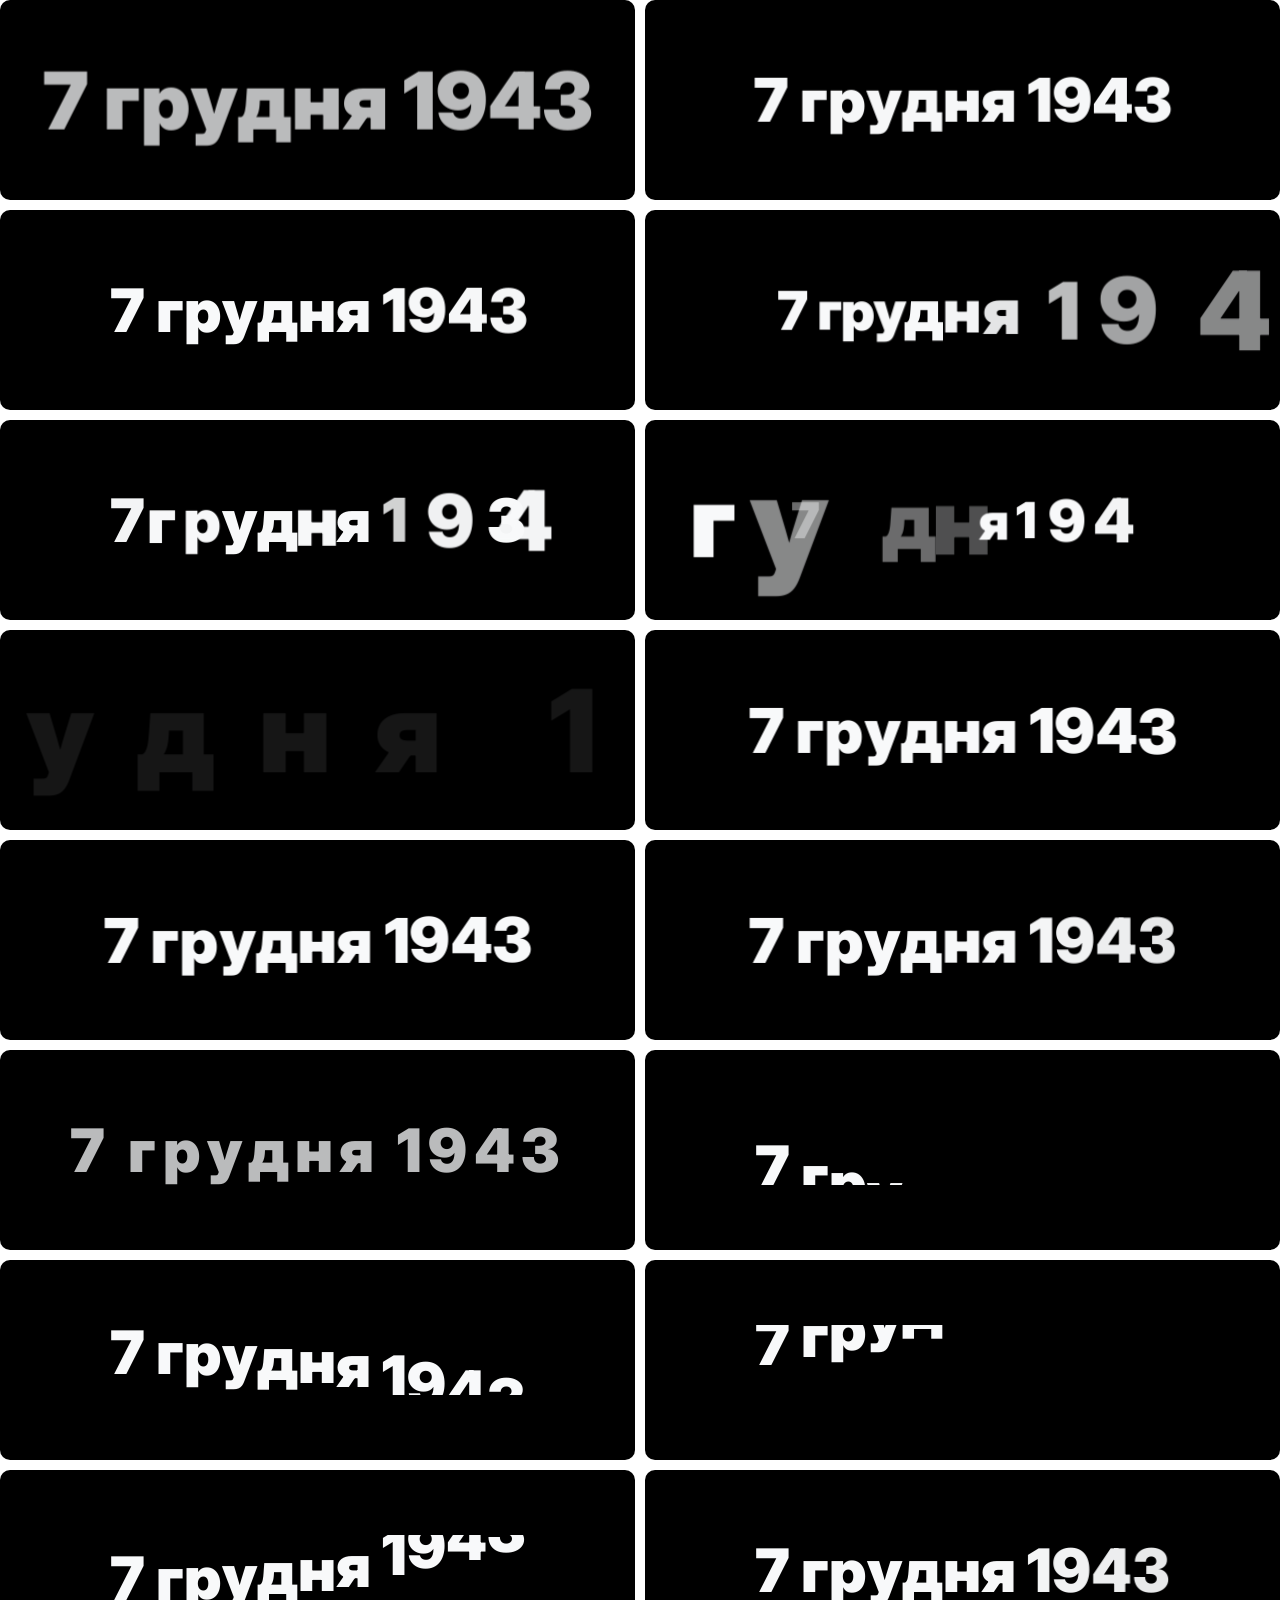
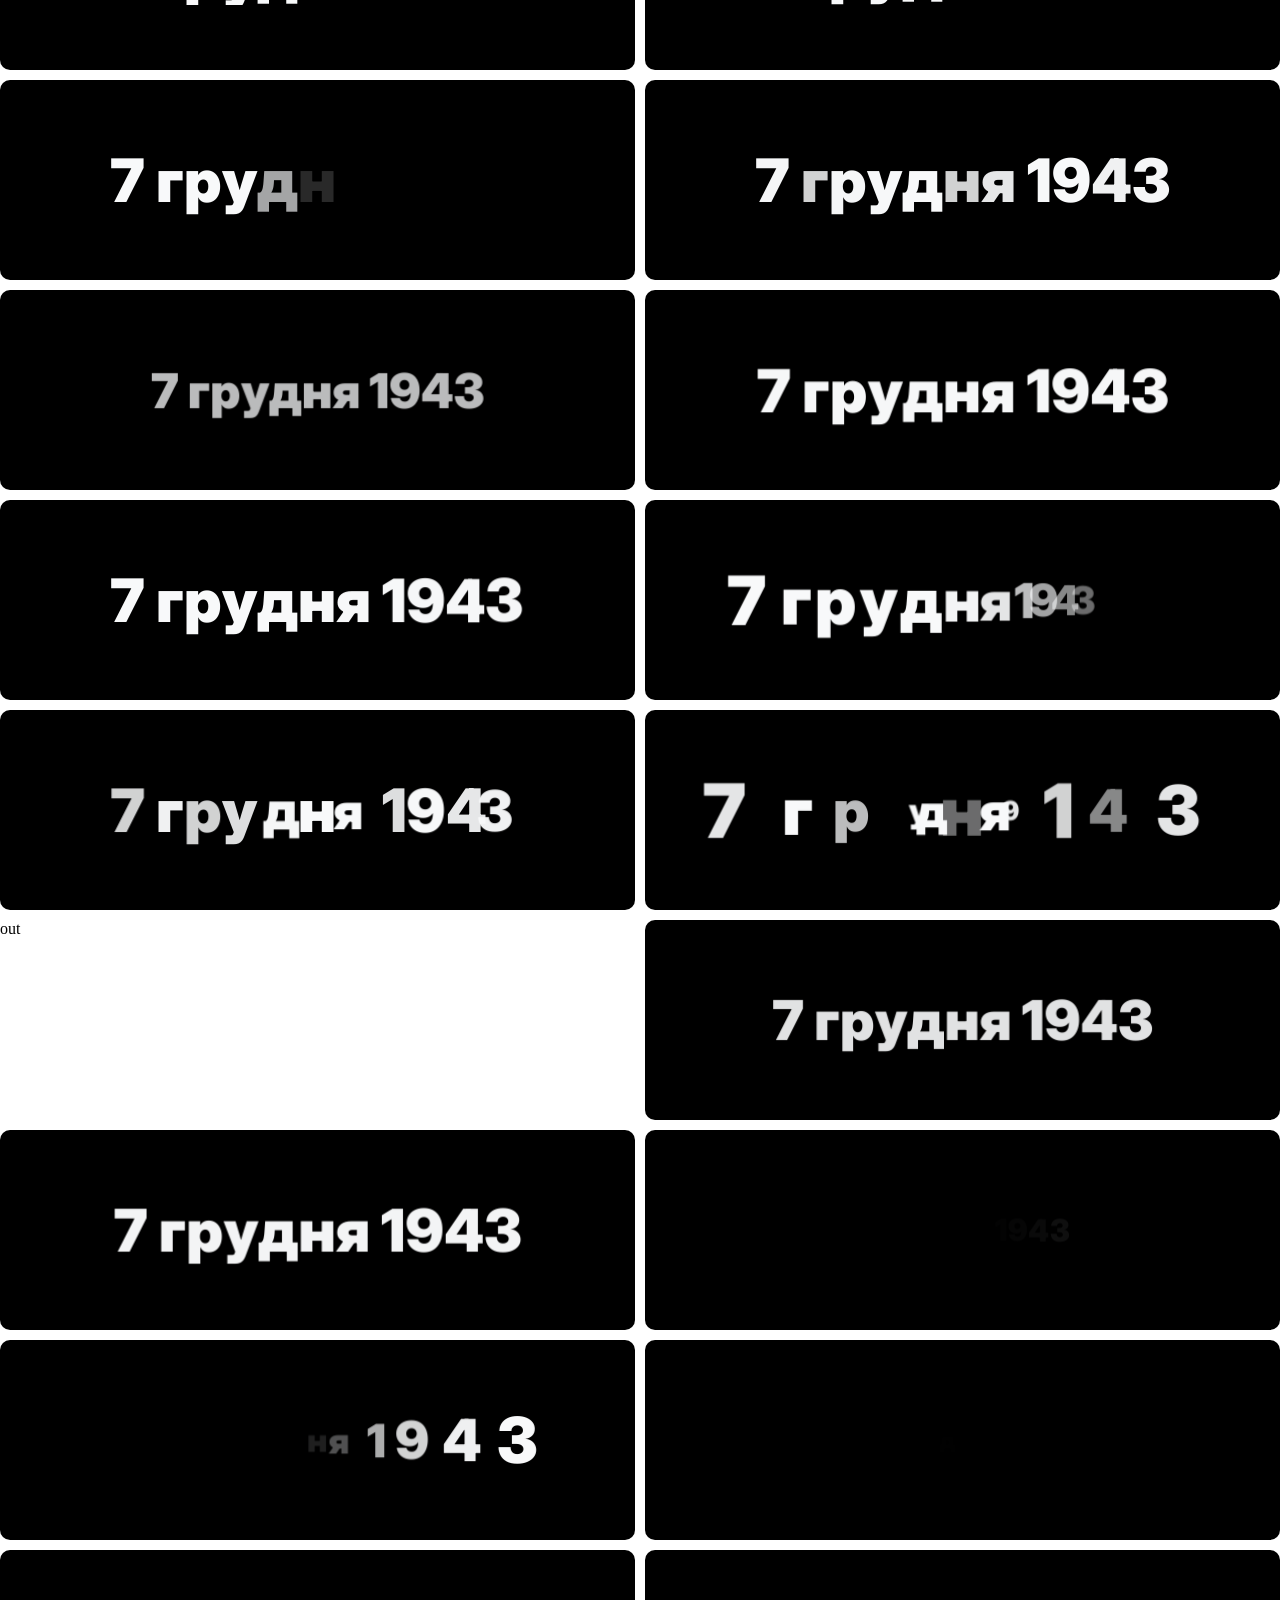
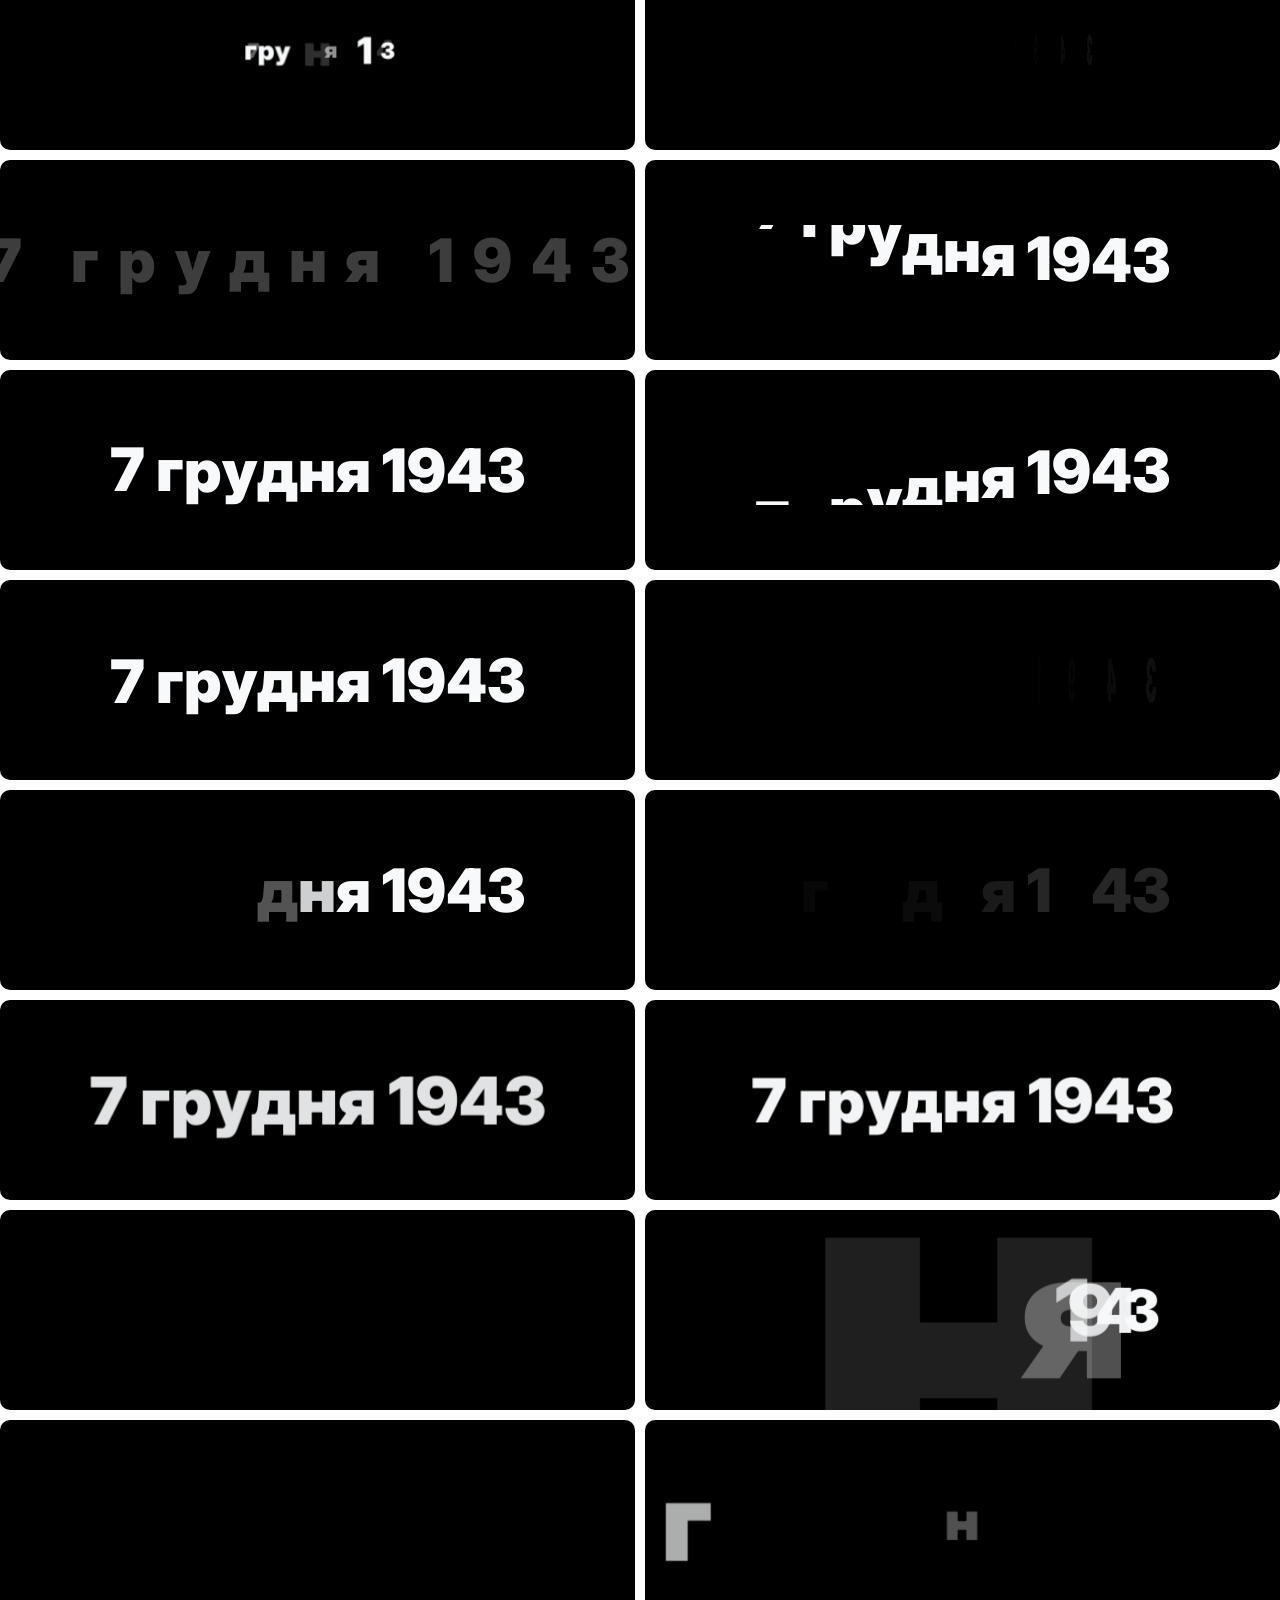
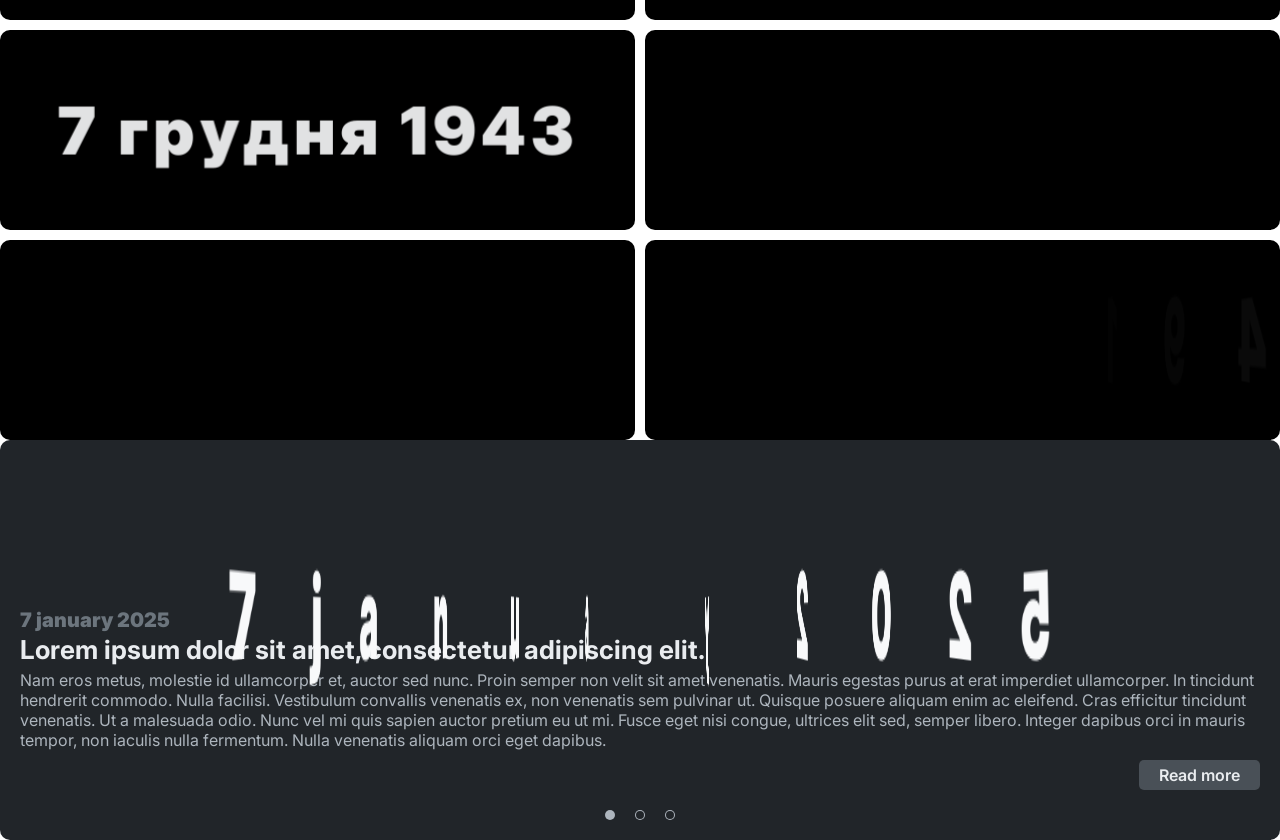
==== commit 75db0ff1: "modified:   assets/css/style.css 	new file:   assets/js/anime.min.js 	modified:   assets/js/script.j" ====
--- a/index.html
+++ b/index.html
@@ -9,20 +9,262 @@
 </head>
 <body>
 	<div id="grid">
-		<div class="col etl-opener-animation-in-zoom-out"></div>
-		<div class="col etl-opener-animation-in-zoom-out-letter-paralax"></div>
-		<div class="col etl-opener-animation-in-zoom-out-letter-random-paralax"></div>
-		<div class="col etl-opener-animation-in-zoom-out-letter-spacing-inside"></div>
-		<div class="col etl-opener-animation-in-zoom-out-letter-fly-up"></div>
-		<div class="col etl-opener-animation-in-zoom-out-letter-fly-down"></div>
-		<div class="col etl-opener-animation-in-zoom-out-letter-rotate"></div>
-		<div class="col etl-opener-animation-in-zoom-out-blur"></div>
-		<div class="col etl-opener-animation-in-zoom-out-letter-blur"></div>
-		<div class="col etl-opener-animation-in-zoom-out-letter-random-blur"></div>
-		<div class="col etl-opener-animation-in-zoom-out-letter-random-paralax-blur"></div>
+		<div class="col">
+			<div class="etl-timeline-period-opener-wrapper">
+				<div class="etl-timeline-period-opener-date" data-animation-in="zoom-out" data-animation-in-duration="1000"></div>
+			</div>
+		</div>
+		<div class="col">
+			<div class="etl-timeline-period-opener-wrapper">
+				<div class="etl-timeline-period-opener-date" data-animation-in="zoom-out-elastic" data-animation-in-duration="1000"></div>
+			</div>
+		</div>
+		<div class="col">
+			<div class="etl-timeline-period-opener-wrapper">
+				<div class="etl-timeline-period-opener-date" data-animation-in="zoom-out-offset" data-animation-in-duration="1000"></div>
+			</div>
+		</div>
+		<div class="col">
+			<div class="etl-timeline-period-opener-wrapper">
+				<div class="etl-timeline-period-opener-date" data-animation-in="zoom-out-offset-elastic" data-animation-in-duration="1000"></div>
+			</div>
+		</div>
+		<div class="col">
+			<div class="etl-timeline-period-opener-wrapper">
+				<div class="etl-timeline-period-opener-date" data-animation-in="zoom-out-offset-random" data-animation-in-duration="1000"></div>
+			</div>
+		</div>
+		<div class="col">
+			<div class="etl-timeline-period-opener-wrapper">
+				<div class="etl-timeline-period-opener-date" data-animation-in="zoom-out-offset-random-elastic" data-animation-in-duration="1000"></div>
+			</div>
+		</div>
+		<div class="col">
+			<div class="etl-timeline-period-opener-wrapper">
+				<div class="etl-timeline-period-opener-date" data-animation-in="zoom-out-letter-spacing" data-animation-in-duration="1000"></div>
+			</div>
+		</div>
+		<div class="col">
+			<div class="etl-timeline-period-opener-wrapper">
+				<div class="etl-timeline-period-opener-date" data-animation-in="zoom-out-letter-fly-up" data-animation-in-duration="1000"></div>
+			</div>
+		</div>
+		<div class="col">
+			<div class="etl-timeline-period-opener-wrapper">
+				<div class="etl-timeline-period-opener-date" data-animation-in="zoom-out-letter-fly-down" data-animation-in-duration="1000"></div>
+			</div>
+		</div>
+		<div class="col">
+			<div class="etl-timeline-period-opener-wrapper">
+				<div class="etl-timeline-period-opener-date" data-animation-in="zoom-out-letter-rotate" data-animation-in-duration="1000"></div>
+			</div>
+		</div>
+		<div class="col">
+			<div class="etl-timeline-period-opener-wrapper">
+				<div class="etl-timeline-period-opener-date" data-animation-in="letter-spacing" data-animation-in-duration="1000"></div>
+			</div>
+		</div>
+		<div class="col">
+			<div class="etl-timeline-period-opener-wrapper">
+				<div class="etl-timeline-period-opener-date" data-animation-in="letter-fly-up" data-animation-in-duration="750"></div>
+			</div>
+		</div>
+		<div class="col">
+			<div class="etl-timeline-period-opener-wrapper">
+				<div class="etl-timeline-period-opener-date" data-animation-in="letter-fly-up-elastic" data-animation-in-duration="750"></div>
+			</div>
+		</div>
+		<div class="col">
+			<div class="etl-timeline-period-opener-wrapper">
+				<div class="etl-timeline-period-opener-date" data-animation-in="letter-fly-down" data-animation-in-duration="750"></div>
+			</div>
+		</div>
+		<div class="col">
+			<div class="etl-timeline-period-opener-wrapper">
+				<div class="etl-timeline-period-opener-date" data-animation-in="letter-fly-down-elastic" data-animation-in-duration="750"></div>
+			</div>
+		</div>
+		<div class="col">
+			<div class="etl-timeline-period-opener-wrapper">
+				<div class="etl-timeline-period-opener-date" data-animation-in="letter-rotate" data-animation-in-duration="1000"></div>
+			</div>
+		</div>
+		<div class="col">
+			<div class="etl-timeline-period-opener-wrapper">
+				<div class="etl-timeline-period-opener-date" data-animation-in="letters-fade-out" data-animation-in-duration="1000"></div>
+			</div>
+		</div>
+		<div class="col">
+			<div class="etl-timeline-period-opener-wrapper">
+				<div class="etl-timeline-period-opener-date" data-animation-in="letters-fade-out-random" data-animation-in-duration="1000"></div>
+			</div>
+		</div>
+		<div class="col">
+			<div class="etl-timeline-period-opener-wrapper">
+				<div class="etl-timeline-period-opener-date" data-animation-in="zoom-in" data-animation-in-duration="1000"></div>
+			</div>
+		</div>
+		<div class="col">
+			<div class="etl-timeline-period-opener-wrapper">
+				<div class="etl-timeline-period-opener-date" data-animation-in="zoom-in-elastic" data-animation-in-duration="1000"></div>
+			</div>
+		</div>
+		<div class="col">
+			<div class="etl-timeline-period-opener-wrapper">
+				<div class="etl-timeline-period-opener-date" data-animation-in="zoom-in-offset" data-animation-in-duration="1000"></div>
+			</div>
+		</div>
+		<div class="col">
+			<div class="etl-timeline-period-opener-wrapper">
+				<div class="etl-timeline-period-opener-date" data-animation-in="zoom-in-offset-elastic" data-animation-in-duration="1000"></div>
+			</div>
+		</div>
+		<div class="col">
+			<div class="etl-timeline-period-opener-wrapper">
+				<div class="etl-timeline-period-opener-date" data-animation-in="zoom-in-offset-random" data-animation-in-duration="1000"></div>
+			</div>
+		</div>
+		<div class="col">
+			<div class="etl-timeline-period-opener-wrapper">
+				<div class="etl-timeline-period-opener-date" data-animation-in="zoom-in-offset-random-elastic" data-animation-in-duration="1000"></div>
+			</div>
+		</div>
+
+
+
+
+out
+
+
+		<div class="col">
+			<div class="etl-timeline-period-opener-wrapper">
+				<div class="etl-timeline-period-opener-date" data-animation-out="zoom-out" data-animation-out-duration="1000"></div>
+			</div>
+		</div>
+		<div class="col">
+			<div class="etl-timeline-period-opener-wrapper">
+				<div class="etl-timeline-period-opener-date" data-animation-out="zoom-out-elastic" data-animation-out-duration="1000"></div>
+			</div>
+		</div>
+		<div class="col">
+			<div class="etl-timeline-period-opener-wrapper">
+				<div class="etl-timeline-period-opener-date" data-animation-out="zoom-out-offset" data-animation-out-duration="1000"></div>
+			</div>
+		</div>
+		<div class="col">
+			<div class="etl-timeline-period-opener-wrapper">
+				<div class="etl-timeline-period-opener-date" data-animation-out="zoom-out-offset-elastic" data-animation-out-duration="1000"></div>
+			</div>
+		</div>
+		<div class="col">
+			<div class="etl-timeline-period-opener-wrapper">
+				<div class="etl-timeline-period-opener-date" data-animation-out="zoom-out-offset-random" data-animation-out-duration="1000"></div>
+			</div>
+		</div>
+		<div class="col">
+			<div class="etl-timeline-period-opener-wrapper">
+				<div class="etl-timeline-period-opener-date" data-animation-out="zoom-out-offset-random-elastic" data-animation-out-duration="1000"></div>
+			</div>
+		</div>
+		<div class="col">
+			<div class="etl-timeline-period-opener-wrapper">
+				<div class="etl-timeline-period-opener-date" data-animation-out="zoom-out-letter-rotate" data-animation-out-duration="1000"></div>
+			</div>
+		</div>
+		<div class="col">
+			<div class="etl-timeline-period-opener-wrapper">
+				<div class="etl-timeline-period-opener-date" data-animation-out="letter-spacing" data-animation-out-duration="1000"></div>
+			</div>
+		</div>
+		<div class="col">
+			<div class="etl-timeline-period-opener-wrapper">
+				<div class="etl-timeline-period-opener-date" data-animation-out="letter-fly-up" data-animation-out-duration="750"></div>
+			</div>
+		</div>
+		<div class="col">
+			<div class="etl-timeline-period-opener-wrapper">
+				<div class="etl-timeline-period-opener-date" data-animation-out="letter-fly-up-elastic" data-animation-out-duration="750"></div>
+			</div>
+		</div>
+		<div class="col">
+			<div class="etl-timeline-period-opener-wrapper">
+				<div class="etl-timeline-period-opener-date" data-animation-out="letter-fly-down" data-animation-out-duration="750"></div>
+			</div>
+		</div>
+		<div class="col">
+			<div class="etl-timeline-period-opener-wrapper">
+				<div class="etl-timeline-period-opener-date" data-animation-out="letter-fly-down-elastic" data-animation-out-duration="750"></div>
+			</div>
+		</div>
+		<div class="col">
+			<div class="etl-timeline-period-opener-wrapper">
+				<div class="etl-timeline-period-opener-date" data-animation-out="letter-rotate" data-animation-out-duration="1000"></div>
+			</div>
+		</div>
+		<div class="col">
+			<div class="etl-timeline-period-opener-wrapper">
+				<div class="etl-timeline-period-opener-date" data-animation-out="letters-fade-out" data-animation-out-duration="1000"></div>
+			</div>
+		</div>
+		<div class="col">
+			<div class="etl-timeline-period-opener-wrapper">
+				<div class="etl-timeline-period-opener-date" data-animation-out="letters-fade-out-random" data-animation-out-duration="1000"></div>
+			</div>
+		</div>
+		<div class="col">
+			<div class="etl-timeline-period-opener-wrapper">
+				<div class="etl-timeline-period-opener-date" data-animation-out="zoom-in" data-animation-out-duration="1000"></div>
+			</div>
+		</div>
+		<div class="col">
+			<div class="etl-timeline-period-opener-wrapper">
+				<div class="etl-timeline-period-opener-date" data-animation-out="zoom-in-elastic" data-animation-out-duration="1000"></div>
+			</div>
+		</div>
+		<div class="col">
+			<div class="etl-timeline-period-opener-wrapper">
+				<div class="etl-timeline-period-opener-date" data-animation-out="zoom-in-offset" data-animation-out-duration="1000"></div>
+			</div>
+		</div>
+		<div class="col">
+			<div class="etl-timeline-period-opener-wrapper">
+				<div class="etl-timeline-period-opener-date" data-animation-out="zoom-in-offset-elastic" data-animation-out-duration="1000"></div>
+			</div>
+		</div>
+		<div class="col">
+			<div class="etl-timeline-period-opener-wrapper">
+				<div class="etl-timeline-period-opener-date" data-animation-out="zoom-in-offset-random" data-animation-out-duration="1000"></div>
+			</div>
+		</div>
+		<div class="col">
+			<div class="etl-timeline-period-opener-wrapper">
+				<div class="etl-timeline-period-opener-date" data-animation-out="zoom-in-offset-random-elastic" data-animation-out-duration="1000"></div>
+			</div>
+		</div>
+		<div class="col">
+			<div class="etl-timeline-period-opener-wrapper">
+				<div class="etl-timeline-period-opener-date" data-animation-out="zoom-in-letter-spacing" data-animation-out-duration="1000"></div>
+			</div>
+		</div>
+		<div class="col">
+			<div class="etl-timeline-period-opener-wrapper">
+				<div class="etl-timeline-period-opener-date" data-animation-out="zoom-in-letter-fly-up" data-animation-out-duration="1000"></div>
+			</div>
+		</div>
+		<div class="col">
+			<div class="etl-timeline-period-opener-wrapper">
+				<div class="etl-timeline-period-opener-date" data-animation-out="zoom-in-letter-fly-down" data-animation-out-duration="1000"></div>
+			</div>
+		</div>
+		<div class="col">
+			<div class="etl-timeline-period-opener-wrapper">
+				<div class="etl-timeline-period-opener-date" data-animation-out="zoom-in-letter-rotate" data-animation-out-duration="1000"></div>
+			</div>
+		</div>
 	</div>
 	<div id="test"></div>
 
+  <script src="assets/js/anime.min.js"></script>
   <script src="assets/js/script.js"></script>
 </body>
 </html>
--- a/assets/css/style.css
+++ b/assets/css/style.css
@@ -11,7 +11,7 @@
 	height: auto;
 	display: grid;
 	grid-template-columns: repeat(2, 1fr);
-	grid-template-rows: repeat(10, 200px);
+	grid-template-rows: repeat(25, 200px);
 	gap: 10px
 }
 
@@ -182,6 +182,8 @@
 	flex-direction: row;
 	justify-content: center;
 	align-items: center;
+	perspective: 1000px;
+	transform-style: preserve-3d;
 }
 
 .etl-timeline-period-opener-date-char {
@@ -190,6 +192,8 @@
 	font-weight: 900;
 	color: #F8F9FA;
 	white-space: pre;
+	transform-origin: 50% 50%;
+	font-family: 'Inter', sans-serif;
 }
 
 /* Layout */
@@ -303,6 +307,55 @@
 	}
 }
 
+
+/* Zoom Out & Letter Paralax */
+.etl-opener-animation-in-zoom-out-letter-paralax .etl-timeline-period-opener-date {
+	animation: etl-opener-animation-in-zoom-out var(--animation-duration) cubic-bezier(.5, 0, 0, 1) infinite;
+	perspective: 1000px;
+	transform: scale(2);
+}
+
+.etl-opener-animation-in-zoom-out-letter-paralax .etl-timeline-period-opener-date-char {
+	animation: etl-opener-animation-in-zoom-out-letter-paralax var(--animation-duration) cubic-bezier(.5, 0, 0, 1) var(--char-animation-delay) infinite,
+						 etl-opener-animation-in-fade-out var(--animation-duration) cubic-bezier(.5, 0, 0, 1) var(--char-animation-delay) infinite;
+	opacity: 0;
+	transform: translateZ(500px);
+}
+
+@keyframes etl-opener-animation-in-zoom-out-letter-paralax {
+	0% {
+		transform: translateZ(500px);
+	}
+	100% {
+		transform: translateZ(0px);
+	}
+}
+
+
+/* Zoom Out & Letter Random Paralax */
+.etl-opener-animation-in-zoom-out-letter-random-paralax .etl-timeline-period-opener-date {
+	animation: etl-opener-animation-in-zoom-out var(--animation-duration) cubic-bezier(.5, 0, 0, 1) infinite;
+	perspective: 1000px;
+	transform: scale(2);
+}
+
+.etl-opener-animation-in-zoom-out-letter-random-paralax .etl-timeline-period-opener-date-char {
+	animation: etl-opener-animation-in-zoom-out-letter-random-paralax var(--animation-duration) cubic-bezier(.5, 0, 0, 1) var(--char-animation-delay) infinite,
+						 etl-opener-animation-in-fade-out var(--animation-duration) cubic-bezier(.5, 0, 0, 1) var(--char-animation-delay) infinite;
+	opacity: 0;
+	transform: translateZ(calc(100px * var(--char-random-value)));
+}
+
+@keyframes etl-opener-animation-in-zoom-out-letter-random-paralax {
+	0% {
+		transform: translateZ(calc(100px * var(--char-random-value)));
+	}
+	100% {
+		transform: translateZ(0px);
+	}
+}
+
+
 /* Zoom Out & Letter Spacing Inside */
 .etl-opener-animation-in-zoom-out-letter-spacing-inside .etl-timeline-period-opener-date {
 	animation: etl-opener-animation-in-zoom-out var(--animation-duration) cubic-bezier(.5, 0, 0, 1) infinite,
@@ -310,17 +363,18 @@
 						 etl-opener-animation-in-letter-spacing-inside var(--animation-duration) cubic-bezier(.5, 0, 0, 1) infinite;
 	transform: scale(2);
 	opacity: 0;
-	gap: 20px;
+	gap: 30px;
 }
 
 @keyframes etl-opener-animation-in-letter-spacing-inside {
 	0% {
-		gap: 20px;
+		gap: 30px;
 	}
 	100% {
 		gap: 0px;
 	}
 }
+
 
 /* Zoom Out & Letter Fly Up/Down */
 .etl-opener-animation-in-zoom-out-letter-fly-up .etl-timeline-period-opener-date,
@@ -358,6 +412,7 @@
 	}
 }
 
+
 /* Zoom Out & Letter Rotate */
 .etl-opener-animation-in-zoom-out-letter-rotate .etl-timeline-period-opener-date {
 	animation: etl-opener-animation-in-zoom-out var(--animation-duration) cubic-bezier(.5, 0, 0, 1) infinite;
@@ -380,67 +435,18 @@
 	}
 }
 
-/* Zoom Out & Letter Paralax */
-.etl-opener-animation-in-zoom-out-letter-paralax .etl-timeline-period-opener-date {
-	animation: etl-opener-animation-in-zoom-out var(--animation-duration) cubic-bezier(.5, 0, 0, 1) infinite;
-	perspective: 1000px;
-	transform: scale(2);
-	
-}
-
-.etl-opener-animation-in-zoom-out-letter-paralax .etl-timeline-period-opener-date-char {
-	animation: etl-opener-animation-in-zoom-out-letter-paralax var(--animation-duration) cubic-bezier(.5, 0, 0, 1) var(--char-animation-delay) infinite,
-						 etl-opener-animation-in-fade-out var(--animation-duration) cubic-bezier(.5, 0, 0, 1) var(--char-animation-delay) infinite;
-	opacity: 0;
-	transform: translateZ(500px);
-}
-
-@keyframes etl-opener-animation-in-zoom-out-letter-paralax {
-	0% {
-		transform: translateZ(500px);
-	}
-	100% {
-		transform: translateZ(0px);
-	}
-}
-
-/* Zoom Out & Letter Random Paralax */
-.etl-opener-animation-in-zoom-out-letter-random-paralax .etl-timeline-period-opener-date {
-	animation: etl-opener-animation-in-zoom-out var(--animation-duration) cubic-bezier(.5, 0, 0, 1) infinite;
-	perspective: 1000px;
-	transform: scale(2);
-	
-}
-
-.etl-opener-animation-in-zoom-out-letter-random-paralax .etl-timeline-period-opener-date-char {
-	animation: etl-opener-animation-in-zoom-out-letter-random-paralax var(--animation-duration) cubic-bezier(.5, 0, 0, 1) var(--char-animation-delay) infinite,
-						 etl-opener-animation-in-fade-out var(--animation-duration) cubic-bezier(.5, 0, 0, 1) var(--char-animation-delay) infinite;
-	opacity: 0;
-	transform: translateZ(calc(100px * var(--char-random-value)));
-}
-
-@keyframes etl-opener-animation-in-zoom-out-letter-random-paralax {
-	0% {
-		transform: translateZ(calc(100px * var(--char-random-value)));
-	}
-	100% {
-		transform: translateZ(0px);
-	}
-}
-
 
 /* Zoom Out & Blur */
 .etl-opener-animation-in-zoom-out-blur .etl-timeline-period-opener-date {
 	animation: etl-opener-animation-in-zoom-out var(--animation-duration) cubic-bezier(.5, 0, 0, 1) infinite,
-						 etl-opener-animation-in-zoom-out-blur var(--animation-duration) cubic-bezier(.5, 0, 0, 1) infinite,
+						 etl-opener-animation-in-blur var(--animation-duration) cubic-bezier(.5, 0, 0, 1) infinite,
 						 etl-opener-animation-in-fade-out var(--animation-duration) cubic-bezier(.5, 0, 0, 1) infinite;
-
 	opacity: 0;
 	filter: blur(20px);
 	transform: scale(2);
 }
 
-@keyframes etl-opener-animation-in-zoom-out-blur {
+@keyframes etl-opener-animation-in-blur {
 	0% {
 		filter: blur(50px);
 	}
@@ -450,22 +456,20 @@
 }
 
 
-/* Zoom Out & Letter Random Blur */
+/* Zoom Out & Letter Blur */
 .etl-opener-animation-in-zoom-out-letter-blur .etl-timeline-period-opener-date {
 	animation: etl-opener-animation-in-zoom-out var(--animation-duration) cubic-bezier(.5, 0, 0, 1) infinite;
-	perspective: 1000px;
 	transform: scale(2);
 }
 
 .etl-opener-animation-in-zoom-out-letter-blur .etl-timeline-period-opener-date-char {
-	animation: etl-opener-animation-in-zoom-out-letter-blur var(--animation-duration) cubic-bezier(.5, 0, 0, 1) var(--char-animation-delay) infinite,
+	animation: etl-opener-animation-in-letter-blur var(--animation-duration) cubic-bezier(.5, 0, 0, 1) var(--char-animation-delay) infinite,
 						 etl-opener-animation-in-fade-out var(--animation-duration) cubic-bezier(.5, 0, 0, 1) var(--char-animation-delay) infinite;
 	opacity: 0;
 	filter: blur(10px);
-	--char-random-value: 1;
-}
-
-@keyframes etl-opener-animation-in-zoom-out-letter-blur {
+}
+
+@keyframes etl-opener-animation-in-letter-blur {
 	0% {
 		filter: blur(10px);
 	}
@@ -473,6 +477,7 @@
 		filter: blur(0px);
 	}
 }
+
 
 /* Zoom Out & Letter Random Blur */
 .etl-opener-animation-in-zoom-out-letter-random-blur .etl-timeline-period-opener-date {
@@ -483,7 +488,7 @@
 
 .etl-opener-animation-in-zoom-out-letter-random-blur .etl-timeline-period-opener-date-char {
 	--char-animation-delay: calc(25ms * var(--char-random-value));
-	animation: etl-opener-animation-in-zoom-out-letter-blur var(--animation-duration) cubic-bezier(.5, 0, 0, 1) var(--char-animation-delay) infinite,
+	animation: etl-opener-animation-in-letter-blur var(--animation-duration) cubic-bezier(.5, 0, 0, 1) var(--char-animation-delay) infinite,
 						 etl-opener-animation-in-fade-out var(--animation-duration) cubic-bezier(.5, 0, 0, 1) var(--char-animation-delay) infinite;
 	opacity: 0;
 	filter: blur(10px);
@@ -499,7 +504,7 @@
 
 .etl-opener-animation-in-zoom-out-letter-random-paralax-blur .etl-timeline-period-opener-date-char {
 	--char-animation-delay: calc(25ms * var(--char-random-value));
-	animation: etl-opener-animation-in-zoom-out-letter-blur var(--animation-duration) cubic-bezier(.5, 0, 0, 1) var(--char-animation-delay) infinite,
+	animation: etl-opener-animation-in-letter-blur var(--animation-duration) cubic-bezier(.5, 0, 0, 1) var(--char-animation-delay) infinite,
 						 etl-opener-animation-in-zoom-out-letter-random-paralax var(--animation-duration) cubic-bezier(.5, 0, 0, 1) var(--char-animation-delay) infinite,
 						 etl-opener-animation-in-fade-out var(--animation-duration) cubic-bezier(.5, 0, 0, 1) var(--char-animation-delay) infinite;
 	opacity: 0;
@@ -508,13 +513,13 @@
 }
 
 
-
-
-
-
-
-
-
+/* Letter Spacing Inside */
+.etl-opener-animation-in-letter-spacing-inside .etl-timeline-period-opener-date {
+	animation: etl-opener-animation-in-fade-out var(--animation-duration) cubic-bezier(1, 0, .5, 1) infinite,
+						 etl-opener-animation-in-letter-spacing-inside var(--animation-duration) cubic-bezier(1, 0, .5, 1) infinite;
+	opacity: 0;
+	gap: 30px;
+}
 
 
 /* Letter Fly Up/Down */
@@ -532,37 +537,129 @@
 	transform: translateY(-100%);
 }
 
+
 /* Letter Rotate */
 .etl-opener-animation-in-letter-rotate .etl-timeline-period-opener-date {
 	perspective: 1000px;
 }
 
 .etl-opener-animation-in-letter-rotate .etl-timeline-period-opener-date-char {
-	animation: etl-opener-animation-in-zoom-out-letter-rotate var(--animation-duration) cubic-bezier(.5, 0, 0, 1) infinite,
+	animation: etl-opener-animation-in-zoom-out-letter-rotate var(--animation-duration) cubic-bezier(1, 0, .5, 1) infinite,
+						 etl-opener-animation-in-fade-out var(--animation-duration) cubic-bezier(1, 0, .5, 1) infinite;
+	transform: rotateY(90deg);
+}
+
+
+/* Blur */
+.etl-opener-animation-in-blur .etl-timeline-period-opener-date {
+	animation: etl-opener-animation-in-blur var(--animation-duration) cubic-bezier(.5, 0, 0, 1) infinite,
 						 etl-opener-animation-in-fade-out var(--animation-duration) cubic-bezier(.5, 0, 0, 1) infinite;
-	transform: rotateY(90deg);
-}
-
-
-
-
-
-
-
+	opacity: 0;
+	filter: blur(20px);
+}
+
+
+/* Letter Blur */
+.etl-opener-animation-in-letter-blur .etl-timeline-period-opener-date-char {
+	animation: etl-opener-animation-in-letter-blur var(--animation-duration) cubic-bezier(.5, 0, 0, 1) var(--char-animation-delay) infinite,
+						 etl-opener-animation-in-fade-out var(--animation-duration) cubic-bezier(.5, 0, 0, 1) var(--char-animation-delay) infinite;
+	opacity: 0;
+	filter: blur(10px);
+}
+
+
+/* Zoom Out & Letter Random Blur */
+.etl-opener-animation-in-letter-random-blur .etl-timeline-period-opener-date-char {
+	--char-animation-delay: calc(25ms * var(--char-random-value));
+	animation: etl-opener-animation-in-letter-blur var(--animation-duration) cubic-bezier(.5, 0, 0, 1) var(--char-animation-delay) infinite,
+						 etl-opener-animation-in-fade-out var(--animation-duration) cubic-bezier(.5, 0, 0, 1) var(--char-animation-delay) infinite;
+	opacity: 0;
+	filter: blur(10px);
+	--char-random-value: 1;
+}
 
 
 /* Zoom In */
 .etl-opener-animation-in-zoom-in .etl-timeline-period-opener-date {
 	animation: etl-opener-animation-in-zoom-in var(--animation-duration) cubic-bezier(.5, 0, 0, 1) infinite;
+	transform: scale(0);
 }
 
 @keyframes etl-opener-animation-in-zoom-in {
 	0% {
 		transform: scale(0);
-		opacity: 0;
 	}
 	100% {
 		transform: scale(1);
-		opacity: 1;
-	}
+	}
+}
+
+
+/* Zoom In & Letter Paralax */
+.etl-opener-animation-in-zoom-in-letter-paralax .etl-timeline-period-opener-date {
+	animation: etl-opener-animation-in-zoom-in var(--animation-duration) cubic-bezier(.5, 0, 0, 1) infinite;
+	perspective: 1000px;
+	transform: scale(0);
+}
+
+.etl-opener-animation-in-zoom-in-letter-paralax .etl-timeline-period-opener-date-char {
+	animation: etl-opener-animation-in-zoom-in-letter-paralax var(--animation-duration) cubic-bezier(.5, 0, 0, 1) var(--char-animation-delay) infinite;
+	transform: translateZ(-500px);
+}
+
+@keyframes etl-opener-animation-in-zoom-in-letter-paralax {
+	0% {
+		transform: translateZ(-500px);
+	}
+	100% {
+		transform: translateZ(0px);
+	}
+}
+
+
+/* Zoom in & Letter Random Paralax */
+.etl-opener-animation-in-zoom-in-letter-random-paralax .etl-timeline-period-opener-date {
+	animation: etl-opener-animation-in-zoom-in var(--animation-duration) cubic-bezier(.5, 0, 0, 1) infinite;
+	perspective: 1000px;
+	transform: scale(0);
+}
+
+.etl-opener-animation-in-zoom-in-letter-random-paralax .etl-timeline-period-opener-date-char {
+	animation: etl-opener-animation-in-zoom-in-letter-random-paralax var(--animation-duration) cubic-bezier(.5, 0, 0, 1) var(--char-animation-delay) infinite;
+	transform: translateZ(calc(-100px * var(--char-random-value)));
+}
+
+@keyframes etl-opener-animation-in-zoom-in-letter-random-paralax {
+	0% {
+		transform: translateZ(calc(-100px * var(--char-random-value)));
+	}
+	100% {
+		transform: translateZ(0px);
+	}
+}
+
+
+
+
+
+
+.etl-timeline-period-opener-date[data-animation-in="zoom-out-offset-random"] .etl-timeline-period-opener-date-char {
+	opacity: 0;
+}
+
+.etl-timeline-period-opener-date[data-animation-in="zoom-out-outlined"] .etl-timeline-period-opener-date-char {
+	color: rgba(0, 0, 0, 0);
+	-webkit-text-stroke: 1px red;
+}
+
+
+.etl-timeline-period-opener-date[data-animation-in*="letter-fly-up"],
+.etl-timeline-period-opener-date[data-animation-in*="letter-fly-down"],
+.etl-timeline-period-opener-date[data-animation-out*="letter-fly-up"],
+.etl-timeline-period-opener-date[data-animation-out*="letter-fly-down"] {
+	overflow: hidden;
+}
+
+.etl-timeline-period-opener-date[data-animation-in="letters-neon"] .etl-timeline-period-opener-date-char {
+	opacity: 0;;
 }
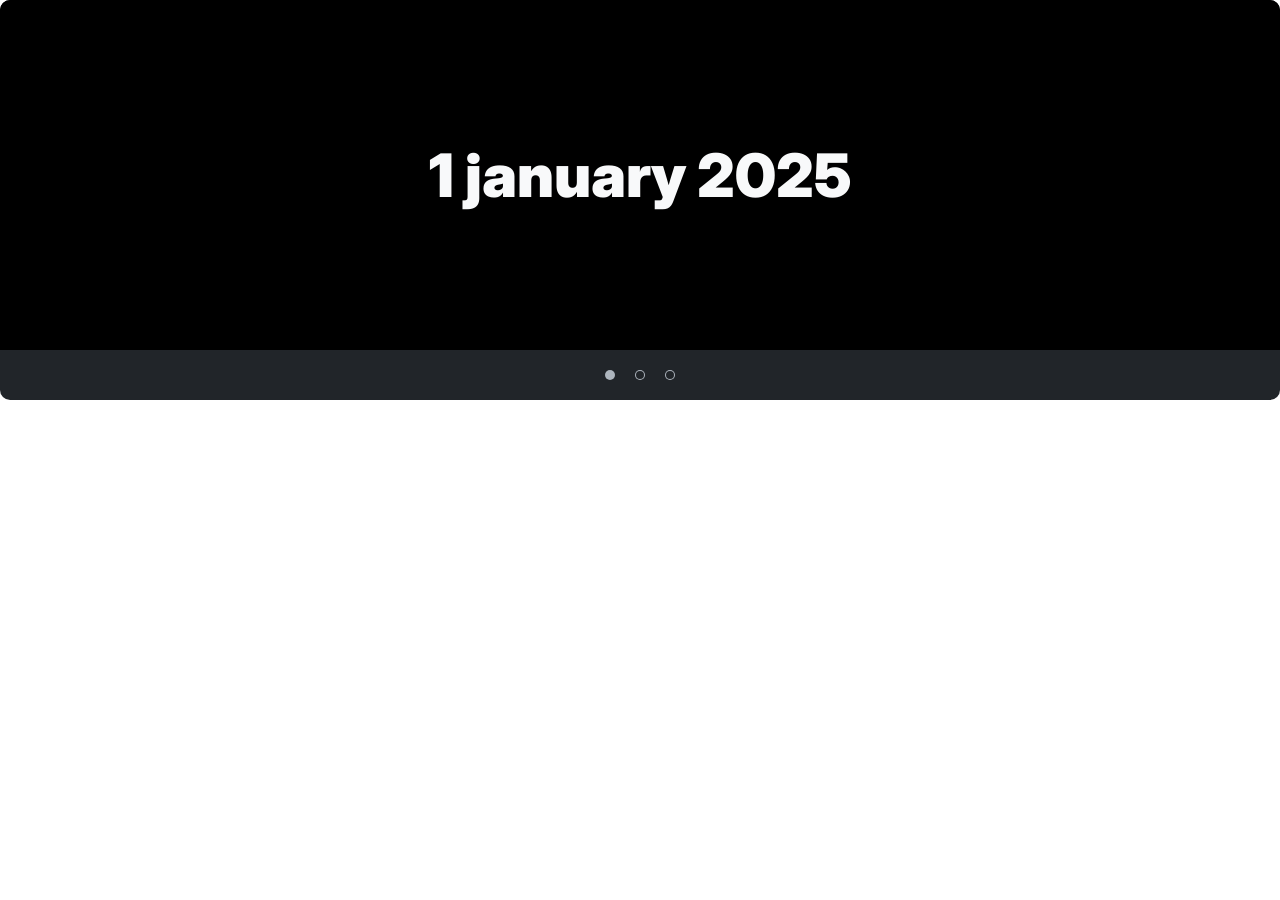
==== commit 81e15bf4: "new file:   assets/css/style copy.css 	modified:   assets/css/style.css 	new file:   assets/js/scrip" ====
--- a/index.html
+++ b/index.html
@@ -8,260 +8,6 @@
   <title>Document</title>
 </head>
 <body>
-	<div id="grid">
-		<div class="col">
-			<div class="etl-timeline-period-opener-wrapper">
-				<div class="etl-timeline-period-opener-date" data-animation-in="zoom-out" data-animation-in-duration="1000"></div>
-			</div>
-		</div>
-		<div class="col">
-			<div class="etl-timeline-period-opener-wrapper">
-				<div class="etl-timeline-period-opener-date" data-animation-in="zoom-out-elastic" data-animation-in-duration="1000"></div>
-			</div>
-		</div>
-		<div class="col">
-			<div class="etl-timeline-period-opener-wrapper">
-				<div class="etl-timeline-period-opener-date" data-animation-in="zoom-out-offset" data-animation-in-duration="1000"></div>
-			</div>
-		</div>
-		<div class="col">
-			<div class="etl-timeline-period-opener-wrapper">
-				<div class="etl-timeline-period-opener-date" data-animation-in="zoom-out-offset-elastic" data-animation-in-duration="1000"></div>
-			</div>
-		</div>
-		<div class="col">
-			<div class="etl-timeline-period-opener-wrapper">
-				<div class="etl-timeline-period-opener-date" data-animation-in="zoom-out-offset-random" data-animation-in-duration="1000"></div>
-			</div>
-		</div>
-		<div class="col">
-			<div class="etl-timeline-period-opener-wrapper">
-				<div class="etl-timeline-period-opener-date" data-animation-in="zoom-out-offset-random-elastic" data-animation-in-duration="1000"></div>
-			</div>
-		</div>
-		<div class="col">
-			<div class="etl-timeline-period-opener-wrapper">
-				<div class="etl-timeline-period-opener-date" data-animation-in="zoom-out-letter-spacing" data-animation-in-duration="1000"></div>
-			</div>
-		</div>
-		<div class="col">
-			<div class="etl-timeline-period-opener-wrapper">
-				<div class="etl-timeline-period-opener-date" data-animation-in="zoom-out-letter-fly-up" data-animation-in-duration="1000"></div>
-			</div>
-		</div>
-		<div class="col">
-			<div class="etl-timeline-period-opener-wrapper">
-				<div class="etl-timeline-period-opener-date" data-animation-in="zoom-out-letter-fly-down" data-animation-in-duration="1000"></div>
-			</div>
-		</div>
-		<div class="col">
-			<div class="etl-timeline-period-opener-wrapper">
-				<div class="etl-timeline-period-opener-date" data-animation-in="zoom-out-letter-rotate" data-animation-in-duration="1000"></div>
-			</div>
-		</div>
-		<div class="col">
-			<div class="etl-timeline-period-opener-wrapper">
-				<div class="etl-timeline-period-opener-date" data-animation-in="letter-spacing" data-animation-in-duration="1000"></div>
-			</div>
-		</div>
-		<div class="col">
-			<div class="etl-timeline-period-opener-wrapper">
-				<div class="etl-timeline-period-opener-date" data-animation-in="letter-fly-up" data-animation-in-duration="750"></div>
-			</div>
-		</div>
-		<div class="col">
-			<div class="etl-timeline-period-opener-wrapper">
-				<div class="etl-timeline-period-opener-date" data-animation-in="letter-fly-up-elastic" data-animation-in-duration="750"></div>
-			</div>
-		</div>
-		<div class="col">
-			<div class="etl-timeline-period-opener-wrapper">
-				<div class="etl-timeline-period-opener-date" data-animation-in="letter-fly-down" data-animation-in-duration="750"></div>
-			</div>
-		</div>
-		<div class="col">
-			<div class="etl-timeline-period-opener-wrapper">
-				<div class="etl-timeline-period-opener-date" data-animation-in="letter-fly-down-elastic" data-animation-in-duration="750"></div>
-			</div>
-		</div>
-		<div class="col">
-			<div class="etl-timeline-period-opener-wrapper">
-				<div class="etl-timeline-period-opener-date" data-animation-in="letter-rotate" data-animation-in-duration="1000"></div>
-			</div>
-		</div>
-		<div class="col">
-			<div class="etl-timeline-period-opener-wrapper">
-				<div class="etl-timeline-period-opener-date" data-animation-in="letters-fade-out" data-animation-in-duration="1000"></div>
-			</div>
-		</div>
-		<div class="col">
-			<div class="etl-timeline-period-opener-wrapper">
-				<div class="etl-timeline-period-opener-date" data-animation-in="letters-fade-out-random" data-animation-in-duration="1000"></div>
-			</div>
-		</div>
-		<div class="col">
-			<div class="etl-timeline-period-opener-wrapper">
-				<div class="etl-timeline-period-opener-date" data-animation-in="zoom-in" data-animation-in-duration="1000"></div>
-			</div>
-		</div>
-		<div class="col">
-			<div class="etl-timeline-period-opener-wrapper">
-				<div class="etl-timeline-period-opener-date" data-animation-in="zoom-in-elastic" data-animation-in-duration="1000"></div>
-			</div>
-		</div>
-		<div class="col">
-			<div class="etl-timeline-period-opener-wrapper">
-				<div class="etl-timeline-period-opener-date" data-animation-in="zoom-in-offset" data-animation-in-duration="1000"></div>
-			</div>
-		</div>
-		<div class="col">
-			<div class="etl-timeline-period-opener-wrapper">
-				<div class="etl-timeline-period-opener-date" data-animation-in="zoom-in-offset-elastic" data-animation-in-duration="1000"></div>
-			</div>
-		</div>
-		<div class="col">
-			<div class="etl-timeline-period-opener-wrapper">
-				<div class="etl-timeline-period-opener-date" data-animation-in="zoom-in-offset-random" data-animation-in-duration="1000"></div>
-			</div>
-		</div>
-		<div class="col">
-			<div class="etl-timeline-period-opener-wrapper">
-				<div class="etl-timeline-period-opener-date" data-animation-in="zoom-in-offset-random-elastic" data-animation-in-duration="1000"></div>
-			</div>
-		</div>
-
-
-
-
-out
-
-
-		<div class="col">
-			<div class="etl-timeline-period-opener-wrapper">
-				<div class="etl-timeline-period-opener-date" data-animation-out="zoom-out" data-animation-out-duration="1000"></div>
-			</div>
-		</div>
-		<div class="col">
-			<div class="etl-timeline-period-opener-wrapper">
-				<div class="etl-timeline-period-opener-date" data-animation-out="zoom-out-elastic" data-animation-out-duration="1000"></div>
-			</div>
-		</div>
-		<div class="col">
-			<div class="etl-timeline-period-opener-wrapper">
-				<div class="etl-timeline-period-opener-date" data-animation-out="zoom-out-offset" data-animation-out-duration="1000"></div>
-			</div>
-		</div>
-		<div class="col">
-			<div class="etl-timeline-period-opener-wrapper">
-				<div class="etl-timeline-period-opener-date" data-animation-out="zoom-out-offset-elastic" data-animation-out-duration="1000"></div>
-			</div>
-		</div>
-		<div class="col">
-			<div class="etl-timeline-period-opener-wrapper">
-				<div class="etl-timeline-period-opener-date" data-animation-out="zoom-out-offset-random" data-animation-out-duration="1000"></div>
-			</div>
-		</div>
-		<div class="col">
-			<div class="etl-timeline-period-opener-wrapper">
-				<div class="etl-timeline-period-opener-date" data-animation-out="zoom-out-offset-random-elastic" data-animation-out-duration="1000"></div>
-			</div>
-		</div>
-		<div class="col">
-			<div class="etl-timeline-period-opener-wrapper">
-				<div class="etl-timeline-period-opener-date" data-animation-out="zoom-out-letter-rotate" data-animation-out-duration="1000"></div>
-			</div>
-		</div>
-		<div class="col">
-			<div class="etl-timeline-period-opener-wrapper">
-				<div class="etl-timeline-period-opener-date" data-animation-out="letter-spacing" data-animation-out-duration="1000"></div>
-			</div>
-		</div>
-		<div class="col">
-			<div class="etl-timeline-period-opener-wrapper">
-				<div class="etl-timeline-period-opener-date" data-animation-out="letter-fly-up" data-animation-out-duration="750"></div>
-			</div>
-		</div>
-		<div class="col">
-			<div class="etl-timeline-period-opener-wrapper">
-				<div class="etl-timeline-period-opener-date" data-animation-out="letter-fly-up-elastic" data-animation-out-duration="750"></div>
-			</div>
-		</div>
-		<div class="col">
-			<div class="etl-timeline-period-opener-wrapper">
-				<div class="etl-timeline-period-opener-date" data-animation-out="letter-fly-down" data-animation-out-duration="750"></div>
-			</div>
-		</div>
-		<div class="col">
-			<div class="etl-timeline-period-opener-wrapper">
-				<div class="etl-timeline-period-opener-date" data-animation-out="letter-fly-down-elastic" data-animation-out-duration="750"></div>
-			</div>
-		</div>
-		<div class="col">
-			<div class="etl-timeline-period-opener-wrapper">
-				<div class="etl-timeline-period-opener-date" data-animation-out="letter-rotate" data-animation-out-duration="1000"></div>
-			</div>
-		</div>
-		<div class="col">
-			<div class="etl-timeline-period-opener-wrapper">
-				<div class="etl-timeline-period-opener-date" data-animation-out="letters-fade-out" data-animation-out-duration="1000"></div>
-			</div>
-		</div>
-		<div class="col">
-			<div class="etl-timeline-period-opener-wrapper">
-				<div class="etl-timeline-period-opener-date" data-animation-out="letters-fade-out-random" data-animation-out-duration="1000"></div>
-			</div>
-		</div>
-		<div class="col">
-			<div class="etl-timeline-period-opener-wrapper">
-				<div class="etl-timeline-period-opener-date" data-animation-out="zoom-in" data-animation-out-duration="1000"></div>
-			</div>
-		</div>
-		<div class="col">
-			<div class="etl-timeline-period-opener-wrapper">
-				<div class="etl-timeline-period-opener-date" data-animation-out="zoom-in-elastic" data-animation-out-duration="1000"></div>
-			</div>
-		</div>
-		<div class="col">
-			<div class="etl-timeline-period-opener-wrapper">
-				<div class="etl-timeline-period-opener-date" data-animation-out="zoom-in-offset" data-animation-out-duration="1000"></div>
-			</div>
-		</div>
-		<div class="col">
-			<div class="etl-timeline-period-opener-wrapper">
-				<div class="etl-timeline-period-opener-date" data-animation-out="zoom-in-offset-elastic" data-animation-out-duration="1000"></div>
-			</div>
-		</div>
-		<div class="col">
-			<div class="etl-timeline-period-opener-wrapper">
-				<div class="etl-timeline-period-opener-date" data-animation-out="zoom-in-offset-random" data-animation-out-duration="1000"></div>
-			</div>
-		</div>
-		<div class="col">
-			<div class="etl-timeline-period-opener-wrapper">
-				<div class="etl-timeline-period-opener-date" data-animation-out="zoom-in-offset-random-elastic" data-animation-out-duration="1000"></div>
-			</div>
-		</div>
-		<div class="col">
-			<div class="etl-timeline-period-opener-wrapper">
-				<div class="etl-timeline-period-opener-date" data-animation-out="zoom-in-letter-spacing" data-animation-out-duration="1000"></div>
-			</div>
-		</div>
-		<div class="col">
-			<div class="etl-timeline-period-opener-wrapper">
-				<div class="etl-timeline-period-opener-date" data-animation-out="zoom-in-letter-fly-up" data-animation-out-duration="1000"></div>
-			</div>
-		</div>
-		<div class="col">
-			<div class="etl-timeline-period-opener-wrapper">
-				<div class="etl-timeline-period-opener-date" data-animation-out="zoom-in-letter-fly-down" data-animation-out-duration="1000"></div>
-			</div>
-		</div>
-		<div class="col">
-			<div class="etl-timeline-period-opener-wrapper">
-				<div class="etl-timeline-period-opener-date" data-animation-out="zoom-in-letter-rotate" data-animation-out-duration="1000"></div>
-			</div>
-		</div>
-	</div>
 	<div id="test"></div>
 
   <script src="assets/js/anime.min.js"></script>
--- a/assets/css/style.css
+++ b/assets/css/style.css
@@ -3,25 +3,6 @@
 body {
 	margin: 0;
 	padding: 0;
-}
-
-#grid {
-	position: relative;
-	width: 100%;
-	height: auto;
-	display: grid;
-	grid-template-columns: repeat(2, 1fr);
-	grid-template-rows: repeat(25, 200px);
-	gap: 10px
-}
-
-#grid .col {
-	position: relative;
-	width: 100%;
-	height: 100%;
-	background: #000;
-	overflow: hidden;
-	border-radius: 10px;
 }
 
 .etl-wrapper {
@@ -173,7 +154,7 @@
 	z-index: 3;
 	pointer-events: none;
 	perspective: 1000px;
-	transform-style: preserve-3d;
+	background: #000;
 }
 
 .etl-timeline-period-opener-date {
@@ -182,7 +163,6 @@
 	flex-direction: row;
 	justify-content: center;
 	align-items: center;
-	perspective: 1000px;
 	transform-style: preserve-3d;
 }
 
@@ -264,402 +244,3 @@
 .etl-navigation-position-left .etl-timeline-body {
 	padding-left: 0;
 }
-
-
-/* Opener Date Animation */
-
-.etl-timeline-period-opener-date {
-	--animation-duration: 1s;
-}
-
-.etl-timeline-period-opener-date-char {
-	--char-index: 1;
-	--char-random-value: 1;
-	--char-delay-offset: 25ms;
-	--char-animation-delay: calc(var(--char-delay-offset) * var(--char-index));
-}
-
-/* IN */
-
-/* Zoom Out */
-.etl-opener-animation-in-zoom-out .etl-timeline-period-opener-date {
-	animation: etl-opener-animation-in-zoom-out var(--animation-duration) cubic-bezier(.5, 0, 0, 1) infinite,
-						 etl-opener-animation-in-fade-out var(--animation-duration) cubic-bezier(.5, 0, 0, 1) infinite;
-	transform: scale(2);
-	opacity: 0;
-}
-
-@keyframes etl-opener-animation-in-zoom-out {
-	0% {
-		transform: scale(2);
-	}
-	100% {
-		transform: scale(1);
-	}
-}
-
-@keyframes etl-opener-animation-in-fade-out {
-	0% {
-		opacity: 0;
-	}
-	100% {
-		opacity: 1;
-	}
-}
-
-
-/* Zoom Out & Letter Paralax */
-.etl-opener-animation-in-zoom-out-letter-paralax .etl-timeline-period-opener-date {
-	animation: etl-opener-animation-in-zoom-out var(--animation-duration) cubic-bezier(.5, 0, 0, 1) infinite;
-	perspective: 1000px;
-	transform: scale(2);
-}
-
-.etl-opener-animation-in-zoom-out-letter-paralax .etl-timeline-period-opener-date-char {
-	animation: etl-opener-animation-in-zoom-out-letter-paralax var(--animation-duration) cubic-bezier(.5, 0, 0, 1) var(--char-animation-delay) infinite,
-						 etl-opener-animation-in-fade-out var(--animation-duration) cubic-bezier(.5, 0, 0, 1) var(--char-animation-delay) infinite;
-	opacity: 0;
-	transform: translateZ(500px);
-}
-
-@keyframes etl-opener-animation-in-zoom-out-letter-paralax {
-	0% {
-		transform: translateZ(500px);
-	}
-	100% {
-		transform: translateZ(0px);
-	}
-}
-
-
-/* Zoom Out & Letter Random Paralax */
-.etl-opener-animation-in-zoom-out-letter-random-paralax .etl-timeline-period-opener-date {
-	animation: etl-opener-animation-in-zoom-out var(--animation-duration) cubic-bezier(.5, 0, 0, 1) infinite;
-	perspective: 1000px;
-	transform: scale(2);
-}
-
-.etl-opener-animation-in-zoom-out-letter-random-paralax .etl-timeline-period-opener-date-char {
-	animation: etl-opener-animation-in-zoom-out-letter-random-paralax var(--animation-duration) cubic-bezier(.5, 0, 0, 1) var(--char-animation-delay) infinite,
-						 etl-opener-animation-in-fade-out var(--animation-duration) cubic-bezier(.5, 0, 0, 1) var(--char-animation-delay) infinite;
-	opacity: 0;
-	transform: translateZ(calc(100px * var(--char-random-value)));
-}
-
-@keyframes etl-opener-animation-in-zoom-out-letter-random-paralax {
-	0% {
-		transform: translateZ(calc(100px * var(--char-random-value)));
-	}
-	100% {
-		transform: translateZ(0px);
-	}
-}
-
-
-/* Zoom Out & Letter Spacing Inside */
-.etl-opener-animation-in-zoom-out-letter-spacing-inside .etl-timeline-period-opener-date {
-	animation: etl-opener-animation-in-zoom-out var(--animation-duration) cubic-bezier(.5, 0, 0, 1) infinite,
-						 etl-opener-animation-in-fade-out var(--animation-duration) cubic-bezier(.5, 0, 0, 1) infinite,
-						 etl-opener-animation-in-letter-spacing-inside var(--animation-duration) cubic-bezier(.5, 0, 0, 1) infinite;
-	transform: scale(2);
-	opacity: 0;
-	gap: 30px;
-}
-
-@keyframes etl-opener-animation-in-letter-spacing-inside {
-	0% {
-		gap: 30px;
-	}
-	100% {
-		gap: 0px;
-	}
-}
-
-
-/* Zoom Out & Letter Fly Up/Down */
-.etl-opener-animation-in-zoom-out-letter-fly-up .etl-timeline-period-opener-date,
-.etl-opener-animation-in-zoom-out-letter-fly-down .etl-timeline-period-opener-date {
-	animation: etl-opener-animation-in-zoom-out var(--animation-duration) cubic-bezier(.5, 0, 0, 1) infinite;
-	transform: scale(2);
-	overflow: hidden;
-}
-
-.etl-opener-animation-in-zoom-out-letter-fly-up .etl-timeline-period-opener-date-char {
-	animation: etl-opener-animation-in-fly-up var(--animation-duration) var(--char-animation-delay) cubic-bezier(.5, 0, 0, 1) infinite;
-	transform: translateY(100%);
-}
-
-@keyframes etl-opener-animation-in-fly-up {
-	0% {
-		transform: translateY(100%);
-	}
-	100% {
-		transform: translateY(0%);
-	}
-}
-
-.etl-opener-animation-in-zoom-out-letter-fly-down .etl-timeline-period-opener-date-char {
-	animation: etl-opener-animation-in-fly-down var(--animation-duration) var(--char-animation-delay) cubic-bezier(.5, 0, 0, 1) infinite;
-	transform: translateY(-100%);
-}
-
-@keyframes etl-opener-animation-in-fly-down {
-	0% {
-		transform: translateY(-100%);
-	}
-	100% {
-		transform: translateY(0%);
-	}
-}
-
-
-/* Zoom Out & Letter Rotate */
-.etl-opener-animation-in-zoom-out-letter-rotate .etl-timeline-period-opener-date {
-	animation: etl-opener-animation-in-zoom-out var(--animation-duration) cubic-bezier(.5, 0, 0, 1) infinite;
-	perspective: 1000px;
-	transform: scale(2);
-}
-
-.etl-opener-animation-in-zoom-out-letter-rotate .etl-timeline-period-opener-date-char {
-	animation: etl-opener-animation-in-zoom-out-letter-rotate var(--animation-duration) cubic-bezier(.5, 0, 0, 1) infinite,
-						 etl-opener-animation-in-fade-out var(--animation-duration) cubic-bezier(.5, 0, 0, 1) infinite;
-	transform: rotateY(90deg);
-}
-
-@keyframes etl-opener-animation-in-zoom-out-letter-rotate {
-	0% {
-		transform: rotateY(90deg);
-	}
-	100% {
-		transform: rotateY(0deg);
-	}
-}
-
-
-/* Zoom Out & Blur */
-.etl-opener-animation-in-zoom-out-blur .etl-timeline-period-opener-date {
-	animation: etl-opener-animation-in-zoom-out var(--animation-duration) cubic-bezier(.5, 0, 0, 1) infinite,
-						 etl-opener-animation-in-blur var(--animation-duration) cubic-bezier(.5, 0, 0, 1) infinite,
-						 etl-opener-animation-in-fade-out var(--animation-duration) cubic-bezier(.5, 0, 0, 1) infinite;
-	opacity: 0;
-	filter: blur(20px);
-	transform: scale(2);
-}
-
-@keyframes etl-opener-animation-in-blur {
-	0% {
-		filter: blur(50px);
-	}
-	100% {
-		filter: blur(0px);
-	}
-}
-
-
-/* Zoom Out & Letter Blur */
-.etl-opener-animation-in-zoom-out-letter-blur .etl-timeline-period-opener-date {
-	animation: etl-opener-animation-in-zoom-out var(--animation-duration) cubic-bezier(.5, 0, 0, 1) infinite;
-	transform: scale(2);
-}
-
-.etl-opener-animation-in-zoom-out-letter-blur .etl-timeline-period-opener-date-char {
-	animation: etl-opener-animation-in-letter-blur var(--animation-duration) cubic-bezier(.5, 0, 0, 1) var(--char-animation-delay) infinite,
-						 etl-opener-animation-in-fade-out var(--animation-duration) cubic-bezier(.5, 0, 0, 1) var(--char-animation-delay) infinite;
-	opacity: 0;
-	filter: blur(10px);
-}
-
-@keyframes etl-opener-animation-in-letter-blur {
-	0% {
-		filter: blur(10px);
-	}
-	100% {
-		filter: blur(0px);
-	}
-}
-
-
-/* Zoom Out & Letter Random Blur */
-.etl-opener-animation-in-zoom-out-letter-random-blur .etl-timeline-period-opener-date {
-	animation: etl-opener-animation-in-zoom-out var(--animation-duration) cubic-bezier(.5, 0, 0, 1) infinite;
-	perspective: 1000px;
-	transform: scale(2);
-}
-
-.etl-opener-animation-in-zoom-out-letter-random-blur .etl-timeline-period-opener-date-char {
-	--char-animation-delay: calc(25ms * var(--char-random-value));
-	animation: etl-opener-animation-in-letter-blur var(--animation-duration) cubic-bezier(.5, 0, 0, 1) var(--char-animation-delay) infinite,
-						 etl-opener-animation-in-fade-out var(--animation-duration) cubic-bezier(.5, 0, 0, 1) var(--char-animation-delay) infinite;
-	opacity: 0;
-	filter: blur(10px);
-	--char-random-value: 1;
-}
-
-/* Zoom Out & Letter Random paralax Blur */
-.etl-opener-animation-in-zoom-out-letter-random-paralax-blur .etl-timeline-period-opener-date {
-	animation: etl-opener-animation-in-zoom-out var(--animation-duration) cubic-bezier(.5, 0, 0, 1) infinite;
-	perspective: 1000px;
-	transform: scale(2);
-}
-
-.etl-opener-animation-in-zoom-out-letter-random-paralax-blur .etl-timeline-period-opener-date-char {
-	--char-animation-delay: calc(25ms * var(--char-random-value));
-	animation: etl-opener-animation-in-letter-blur var(--animation-duration) cubic-bezier(.5, 0, 0, 1) var(--char-animation-delay) infinite,
-						 etl-opener-animation-in-zoom-out-letter-random-paralax var(--animation-duration) cubic-bezier(.5, 0, 0, 1) var(--char-animation-delay) infinite,
-						 etl-opener-animation-in-fade-out var(--animation-duration) cubic-bezier(.5, 0, 0, 1) var(--char-animation-delay) infinite;
-	opacity: 0;
-	filter: blur(10px);
-	transform: translateZ(calc(100px * var(--char-random-value)));
-}
-
-
-/* Letter Spacing Inside */
-.etl-opener-animation-in-letter-spacing-inside .etl-timeline-period-opener-date {
-	animation: etl-opener-animation-in-fade-out var(--animation-duration) cubic-bezier(1, 0, .5, 1) infinite,
-						 etl-opener-animation-in-letter-spacing-inside var(--animation-duration) cubic-bezier(1, 0, .5, 1) infinite;
-	opacity: 0;
-	gap: 30px;
-}
-
-
-/* Letter Fly Up/Down */
-.etl-opener-animation-in-letter-fly-up .etl-timeline-period-opener-date,
-.etl-opener-animation-in-letter-fly-down .etl-timeline-period-opener-date {
-	overflow: hidden;
-}
-.etl-opener-animation-in-letter-fly-up .etl-timeline-period-opener-date-char {
-	animation: etl-opener-animation-in-fly-up var(--animation-duration) var(--char-animation-delay) cubic-bezier(.5, 0, 0, 1) infinite;
-	transform: translateY(100%);
-}
-
-.etl-opener-animation-in-letter-fly-down .etl-timeline-period-opener-date-char {
-	animation: etl-opener-animation-in-fly-down var(--animation-duration) var(--char-animation-delay) cubic-bezier(.5, 0, 0, 1) infinite;
-	transform: translateY(-100%);
-}
-
-
-/* Letter Rotate */
-.etl-opener-animation-in-letter-rotate .etl-timeline-period-opener-date {
-	perspective: 1000px;
-}
-
-.etl-opener-animation-in-letter-rotate .etl-timeline-period-opener-date-char {
-	animation: etl-opener-animation-in-zoom-out-letter-rotate var(--animation-duration) cubic-bezier(1, 0, .5, 1) infinite,
-						 etl-opener-animation-in-fade-out var(--animation-duration) cubic-bezier(1, 0, .5, 1) infinite;
-	transform: rotateY(90deg);
-}
-
-
-/* Blur */
-.etl-opener-animation-in-blur .etl-timeline-period-opener-date {
-	animation: etl-opener-animation-in-blur var(--animation-duration) cubic-bezier(.5, 0, 0, 1) infinite,
-						 etl-opener-animation-in-fade-out var(--animation-duration) cubic-bezier(.5, 0, 0, 1) infinite;
-	opacity: 0;
-	filter: blur(20px);
-}
-
-
-/* Letter Blur */
-.etl-opener-animation-in-letter-blur .etl-timeline-period-opener-date-char {
-	animation: etl-opener-animation-in-letter-blur var(--animation-duration) cubic-bezier(.5, 0, 0, 1) var(--char-animation-delay) infinite,
-						 etl-opener-animation-in-fade-out var(--animation-duration) cubic-bezier(.5, 0, 0, 1) var(--char-animation-delay) infinite;
-	opacity: 0;
-	filter: blur(10px);
-}
-
-
-/* Zoom Out & Letter Random Blur */
-.etl-opener-animation-in-letter-random-blur .etl-timeline-period-opener-date-char {
-	--char-animation-delay: calc(25ms * var(--char-random-value));
-	animation: etl-opener-animation-in-letter-blur var(--animation-duration) cubic-bezier(.5, 0, 0, 1) var(--char-animation-delay) infinite,
-						 etl-opener-animation-in-fade-out var(--animation-duration) cubic-bezier(.5, 0, 0, 1) var(--char-animation-delay) infinite;
-	opacity: 0;
-	filter: blur(10px);
-	--char-random-value: 1;
-}
-
-
-/* Zoom In */
-.etl-opener-animation-in-zoom-in .etl-timeline-period-opener-date {
-	animation: etl-opener-animation-in-zoom-in var(--animation-duration) cubic-bezier(.5, 0, 0, 1) infinite;
-	transform: scale(0);
-}
-
-@keyframes etl-opener-animation-in-zoom-in {
-	0% {
-		transform: scale(0);
-	}
-	100% {
-		transform: scale(1);
-	}
-}
-
-
-/* Zoom In & Letter Paralax */
-.etl-opener-animation-in-zoom-in-letter-paralax .etl-timeline-period-opener-date {
-	animation: etl-opener-animation-in-zoom-in var(--animation-duration) cubic-bezier(.5, 0, 0, 1) infinite;
-	perspective: 1000px;
-	transform: scale(0);
-}
-
-.etl-opener-animation-in-zoom-in-letter-paralax .etl-timeline-period-opener-date-char {
-	animation: etl-opener-animation-in-zoom-in-letter-paralax var(--animation-duration) cubic-bezier(.5, 0, 0, 1) var(--char-animation-delay) infinite;
-	transform: translateZ(-500px);
-}
-
-@keyframes etl-opener-animation-in-zoom-in-letter-paralax {
-	0% {
-		transform: translateZ(-500px);
-	}
-	100% {
-		transform: translateZ(0px);
-	}
-}
-
-
-/* Zoom in & Letter Random Paralax */
-.etl-opener-animation-in-zoom-in-letter-random-paralax .etl-timeline-period-opener-date {
-	animation: etl-opener-animation-in-zoom-in var(--animation-duration) cubic-bezier(.5, 0, 0, 1) infinite;
-	perspective: 1000px;
-	transform: scale(0);
-}
-
-.etl-opener-animation-in-zoom-in-letter-random-paralax .etl-timeline-period-opener-date-char {
-	animation: etl-opener-animation-in-zoom-in-letter-random-paralax var(--animation-duration) cubic-bezier(.5, 0, 0, 1) var(--char-animation-delay) infinite;
-	transform: translateZ(calc(-100px * var(--char-random-value)));
-}
-
-@keyframes etl-opener-animation-in-zoom-in-letter-random-paralax {
-	0% {
-		transform: translateZ(calc(-100px * var(--char-random-value)));
-	}
-	100% {
-		transform: translateZ(0px);
-	}
-}
-
-
-
-
-
-
-.etl-timeline-period-opener-date[data-animation-in="zoom-out-offset-random"] .etl-timeline-period-opener-date-char {
-	opacity: 0;
-}
-
-.etl-timeline-period-opener-date[data-animation-in="zoom-out-outlined"] .etl-timeline-period-opener-date-char {
-	color: rgba(0, 0, 0, 0);
-	-webkit-text-stroke: 1px red;
-}
-
-
-.etl-timeline-period-opener-date[data-animation-in*="letter-fly-up"],
-.etl-timeline-period-opener-date[data-animation-in*="letter-fly-down"],
-.etl-timeline-period-opener-date[data-animation-out*="letter-fly-up"],
-.etl-timeline-period-opener-date[data-animation-out*="letter-fly-down"] {
-	overflow: hidden;
-}
-
-.etl-timeline-period-opener-date[data-animation-in="letters-neon"] .etl-timeline-period-opener-date-char {
-	opacity: 0;;
-}
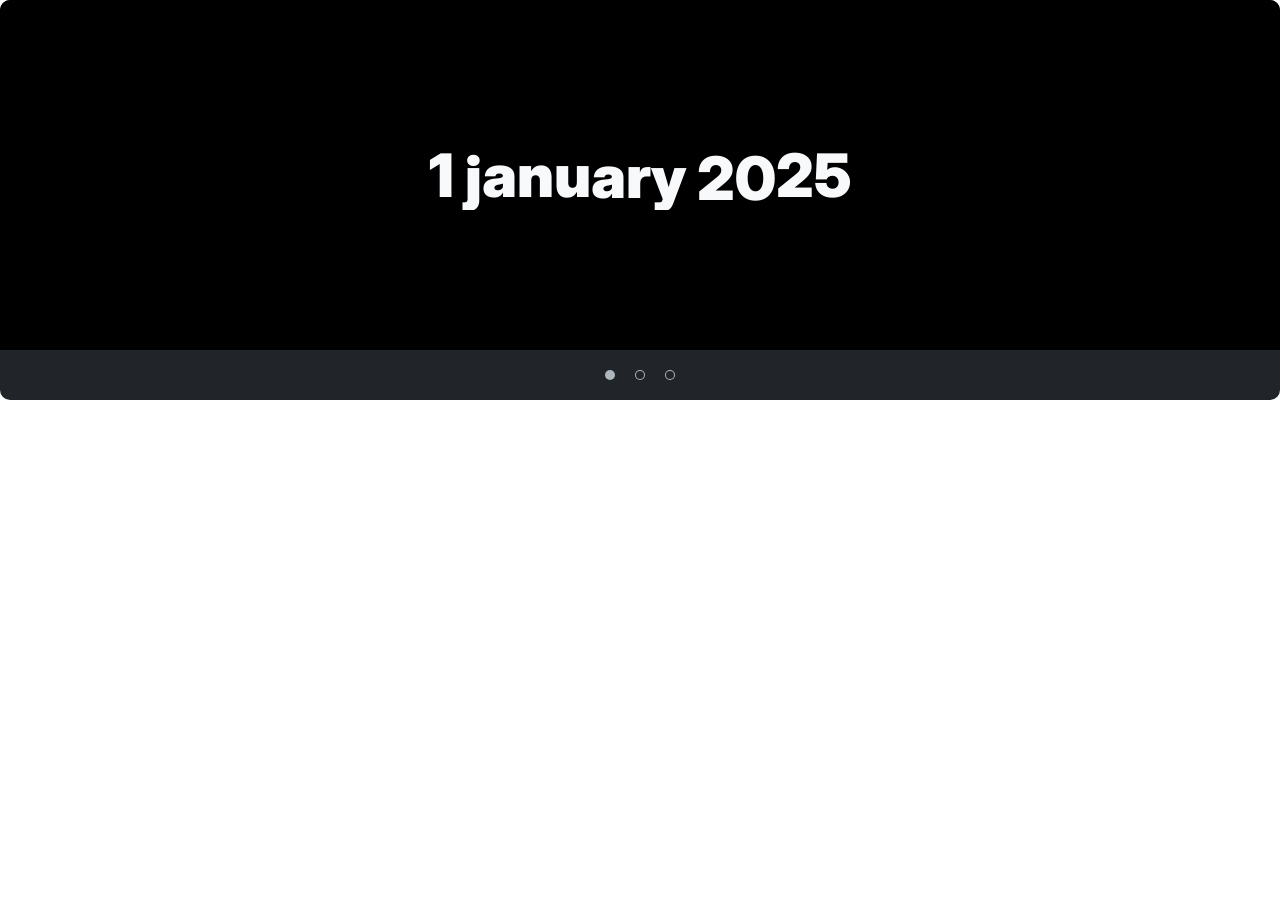
==== commit cf67ac6c: "modified:   assets/js/script.js 	modified:   index.html" ====
--- a/index.html
+++ b/index.html
@@ -8,8 +8,8 @@
   <title>Document</title>
 </head>
 <body>
+
 	<div id="test"></div>
-
   <script src="assets/js/anime.min.js"></script>
   <script src="assets/js/script.js"></script>
 </body>
